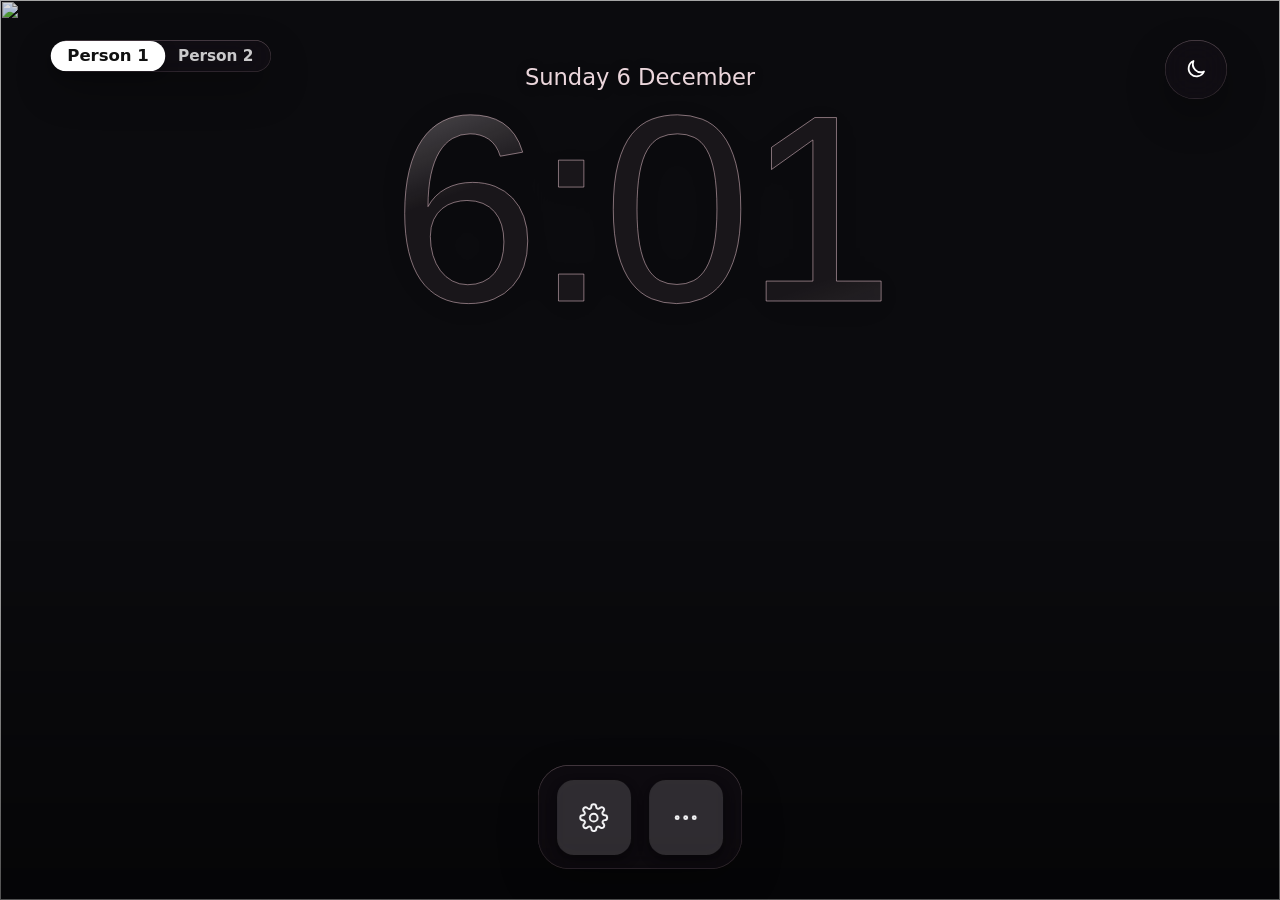
==== tv-home/web/index.html @ 3864558f "Phase 4 M1-M3: Home watch fix, custom remote buttons, screenshots, homelab widgets M1 - FireWatch: c" ====
<!doctype html>
<html lang="en-AU">
<head>
<meta charset="utf-8">
<meta name="viewport" content="width=device-width, initial-scale=1, minimum-scale=1, maximum-scale=1, user-scalable=no">
<title>Home</title>
<link rel="preload" href="fonts/inter-latin-wght-normal.woff2" as="font" type="font/woff2" crossorigin>
<link rel="stylesheet" href="app.css">
</head>
<body>
<div class="bg" id="bg" aria-hidden="true"></div>
<!-- Night look only: five scenes that take turns (photo, glass clock, the cut-out in front), built by app.js -->
<!-- the video background, when one is set (Home settings, Look): app.js starts it, app.css shows it
     once it plays. Over the photo, under the scenes' clocks (their photos step aside for it). -->
<video class="bgvid" id="bgvid" muted loop playsinline preload="none" aria-hidden="true"></video>
<div class="scenes" id="scenes" aria-hidden="true"></div>
<div class="scrim" aria-hidden="true"></div>

<header class="top">
  <div class="top-left">
    <div class="people-wrap">
      <div class="people" id="people"></div>
      <!-- three or more people: the list the head icon opens -->
      <div class="people-pop" id="people-pop" role="listbox" aria-label="Who is watching"></div>
    </div>
    <div class="hero" id="hero" aria-live="polite">
      <h1 id="hero-title"></h1>
      <p id="hero-sub"></p>
    </div>
  </div>
  <div class="clock">
    <div class="time" id="time"></div>
    <div class="date" id="date"></div>
    <div class="place" id="place"></div>
    <div class="quick" id="quick">
      <!-- the quick buttons from tvs[].quick in config.json, drawn by app.js -->
      <div class="qbtns" id="qbtns"></div>
      <div class="sleep-menu" id="sleep-menu"></div>
    </div>
    <p class="quick-note" id="quick-note"></p>
    <!-- Now playing (#31): the song any app is playing behind the home, drawn by app.js. Top right,
         under the quick buttons, where no scene puts its clock -->
    <div class="np" id="np" aria-live="polite"></div>
  </div>
</header>

<!-- couch-tv-lab: homelab cards (lab.pages "home" in config.json), Night look, drawn by app.js; display only, never focused -->
<aside class="lab-strip" id="lab-strip" aria-label="Lab"></aside>
<main class="home">
  <section class="shelf" id="shelf-section" aria-labelledby="shelf-title">
    <header class="shelf-head">
      <h2 id="shelf-title">Keep watching</h2>
      <p class="status" id="status"></p>
    </header>
    <!-- Night look: Now playing (#31) moves into this slot, the first card of the row -->
    <div class="shelf-row"><div class="np-slot" id="np-slot"></div><div class="shelf-clip"><div class="shelf-track" id="shelf"></div></div></div>
  </section>

  <section class="apps" id="apps-section" aria-label="Apps">
    <p class="hint" id="hint" aria-live="polite"></p>
    <div class="grid" id="grid"></div>
  </section>
</main>

<!-- the gear tile's menu (Home settings or TV settings), drawn by app.js -->
<div class="gear-pop" id="gear-pop" role="menu"></div>

<!-- hold OK on an app: a small menu (move, hide, uninstall, app info), drawn by app.js -->
<div class="app-pop" id="app-pop" role="menu"></div>
<!-- the Input button's menu: the TV's inputs, then Bluetooth and Network (#30), drawn by app.js -->
<div class="app-pop" id="inputs-pop" role="menu"></div>

<!-- Home settings: couch-tv's own settings screen, drawn by app.js ("home settings") -->
<div class="settings" id="settings" role="dialog" aria-modal="true" aria-label="Home settings">
  <div class="set-side">
    <h1 class="set-title" id="set-title"></h1>
    <div class="set-secs" id="set-secs"></div>
  </div>
  <div class="set-main">
    <p class="set-crumb" id="set-crumb"></p>
    <h2 class="set-head" id="set-head"></h2>
    <div class="set-type" id="set-type">
      <label class="set-type-label" id="set-type-label" for="set-input"></label>
      <input id="set-input" type="text" autocomplete="off" autocorrect="off" spellcheck="false">
    </div>
    <div class="set-rows" id="set-rows"></div>
    <p class="set-msg" id="set-msg" aria-live="polite"></p>
    <p class="set-hint" id="set-hint"></p>
  </div>
</div>

<!-- Smart home (optional): the rooms and scenes screen, drawn by smarthome.js -->
<div class="smart" id="smart" role="dialog" aria-modal="true" aria-label="Smart home"></div>

<script src="i18n.js"></script>
<script src="config.js"></script>
<script src="smarthome.js"></script>
<script src="clearicon.js"></script>
<script src="app.js"></script>
</body>
</html>
---- tv-home/web/app.css ----
/* TV home, tvOS style. Designed at 1920x1080; 1rem = 16px at that width, so it scales with the
   TV's real CSS viewport (this TV's WebView reports 960x540 at 2x).
   Apple's tvOS numbers: safe area 60 top and bottom, 80 at the sides; 40 between tiles;
   text 29 by default and never under 23. */

@font-face {
  font-family: "Inter"; font-weight: 100 900; font-display: block;
  src: url(fonts/inter-latin-wght-normal.woff2) format("woff2");
}

:root {
  --bg: #0b0b0e;
  --bg-2: #060608;
  --text: #f5f5f7;
  --text-2: rgba(245, 245, 247, 0.62);
  --text-3: rgba(245, 245, 247, 0.42);
  --tile: #1c1c21;
  --warn: #ff9f8a;

  --safe-x: 5rem;        /* 80 */
  --safe-y: 3.75rem;     /* 60 */
  --gap: 2.5rem;         /* 40 */

  --shelf-w: 20rem;      /* 320: Apple's five-column width */
  --shelf-h: 11.25rem;   /* 16:9 */
  --app-w: 11.5rem;      /* 184: Apple's eight-column width */
  --app-h: 6.5rem;       /* 16:9, the shape of an Android TV banner */
  --app-row-gap: 3.5rem;

  --ease: cubic-bezier(0.2, 0.8, 0.2, 1);
}

* { box-sizing: border-box; margin: 0; }
html { font-size: calc(100vw / 120); background: var(--bg); color: var(--text); }
body {
  width: 100vw; height: 100vh; overflow: hidden;
  background: var(--bg);
  font-family: "Inter", system-ui, sans-serif; font-weight: 450;
  -webkit-font-smoothing: antialiased; letter-spacing: -0.005em;
  cursor: none; user-select: none; -webkit-user-select: none;
}

/* ---------- the photo: full screen, drifting slowly, one place at a time ---------- */
.bg { position: fixed; top: 0; right: 0; bottom: 0; left: 0; overflow: hidden; background: var(--bg); }
.bg img {
  position: absolute; top: 0; right: 0; bottom: 0; left: 0; width: 100%; height: 100%; object-fit: cover;
  opacity: 0; transition: opacity 1600ms ease-in-out;
}
.bg img.on { opacity: 1; animation: drift 70s ease-in-out infinite alternate; }
.bg img.show { animation: none; }
@keyframes drift { from { transform: scale(1.02) translate(0, 0); } to { transform: scale(1.1) translate(-1.5%, -1%); } }
.night .bg img { filter: brightness(0.72); }
/* darker at the top for the clock, much darker at the bottom for the apps */
.scrim {
  position: fixed; top: 0; right: 0; bottom: 0; left: 0; pointer-events: none;
  background:
    linear-gradient(180deg, rgba(0, 0, 0, 0.5) 0%, rgba(0, 0, 0, 0) 26%),
    linear-gradient(180deg, rgba(0, 0, 0, 0) 32%, rgba(0, 0, 0, 0.5) 55%, rgba(0, 0, 0, 0.86) 100%);
}

/* ---------- clock, and the focused show's title ---------- */
.top {
  position: fixed; top: var(--safe-y); left: var(--safe-x); right: var(--safe-x); z-index: 2;
  display: flex; justify-content: space-between; align-items: flex-start;
  text-shadow: 0 0.125rem 1.5rem rgba(0, 0, 0, 0.35);
}
.clock { text-align: right; }
.time { font-size: 7rem; line-height: 7rem; font-weight: 250; letter-spacing: -0.035em; font-variant-numeric: tabular-nums; }
.time small { font-size: 2.25rem; font-weight: 400; letter-spacing: 0; margin-left: 0.5rem; }
.date { margin-top: 0.75rem; font-size: 1.875rem; line-height: 2.25rem; font-weight: 550; }
.place { margin-top: 0.625rem; font-size: 1.4375rem; line-height: 1.875rem; color: rgba(255, 255, 255, 0.66); }
/* quick buttons under the clock, like Apple TV's Control Centre */
.quick { position: relative; display: flex; gap: 0.75rem; justify-content: flex-end; margin-top: 1.25rem; text-shadow: none; }
.qbtns { display: flex; gap: 0.75rem; justify-content: flex-end; }
.quick.none { display: none; }
.qbtn {
  display: flex; align-items: center; gap: 0.625rem; padding: 0.5rem 1.25rem 0.5rem 1rem; border-radius: 2rem;
  font-size: 1.4375rem; line-height: 2rem; font-weight: 600; color: #fff;
  background: rgba(16, 16, 20, 0.46); -webkit-backdrop-filter: blur(1.25rem); backdrop-filter: blur(1.25rem);
  transition: background 200ms var(--ease), color 200ms var(--ease), transform 200ms var(--ease);
}
.qbtn svg { width: 1.5rem; height: 1.5rem; fill: none; stroke: currentColor; stroke-width: 1.8; stroke-linejoin: round; }
.qbtn svg .fill { fill: currentColor; stroke: none; }
.qbtn.set { background: rgba(16, 16, 20, 0.66); box-shadow: inset 0 0 0 0.125rem rgba(255, 255, 255, 0.5); }
.qbtn.off { color: rgba(255, 255, 255, 0.55); }
.qbtn.focus { background: #fff; color: #111; transform: scale(1.08); box-shadow: 0 0.5rem 1.25rem rgba(0, 0, 0, 0.35); }
/* the sleep choices: a short list straight under the Sleep timer button (app.js sets its right edge) */
.sleep-menu {
  display: none; position: absolute; right: 0; top: calc(100% + 0.75rem); z-index: 5; flex-direction: column; gap: 0.25rem;
  min-width: 11rem; padding: 0.5rem; text-align: left;
  border-radius: 1.75rem; background: rgba(28, 28, 32, 0.72); -webkit-backdrop-filter: blur(1.5rem); backdrop-filter: blur(1.5rem);
  box-shadow: inset 0 0 0 0.0625rem rgba(255, 255, 255, 0.14), 0 1rem 2.5rem rgba(0, 0, 0, 0.45); text-shadow: none;
}
.sleep-menu.on { display: flex; }
.sleep-menu .opt { white-space: nowrap; padding: 0 1.25rem; border-radius: 1.25rem; font-size: 1.375rem; line-height: 2.75rem; font-weight: 600; color: rgba(255, 255, 255, 0.85); transition: transform 200ms var(--ease), background 200ms var(--ease); }
.sleep-menu .opt.focus { background: #fff; color: #111; transform: scale(1.03); }
.quick-note { margin-top: 0.5rem; font-size: 1.4375rem; color: var(--warn); min-height: 1.875rem; }

.hero { max-width: 62rem; opacity: 0; transform: translateY(0.5rem); transition: opacity 400ms var(--ease), transform 400ms var(--ease); }
.hero.on { opacity: 1; transform: none; }
.hero h1 { font-size: 3.75rem; line-height: 4.25rem; font-weight: 700; letter-spacing: -0.025em; }
.hero p { margin-top: 0.75rem; font-size: 1.8125rem; line-height: 2.25rem; color: rgba(255, 255, 255, 0.8); }

.home { position: relative; z-index: 1; height: 100vh; }

/* ---------- Keep watching ---------- */
.shelf-head { display: flex; align-items: baseline; justify-content: space-between; height: 2.25rem; margin-bottom: 1.25rem; }
.shelf-head h2 { font-size: 1.875rem; line-height: 2.25rem; font-weight: 620; color: rgba(255, 255, 255, 0.82); letter-spacing: -0.01em; text-shadow: 0 0.125rem 1rem rgba(0, 0, 0, 0.4); }
.status { font-size: 1.4375rem; color: var(--warn); }
/* whose shows: one tab per person, like Apple TV's tab bar */
.shelf-head { justify-content: flex-start; gap: 1.5rem; align-items: center; height: 3rem; }
/* top left, the show title sits under it */
.top-left { display: flex; flex-direction: column; align-items: flex-start; gap: 1.5rem; }
.people.empty, .people.none { display: none; }
.people { display: flex; width: max-content; text-shadow: none; gap: 0.5rem; padding: 0.375rem; border-radius: 2rem; background: rgba(255, 255, 255, 0.12); }
.person {
  font-size: 1.4375rem; line-height: 2.25rem; font-weight: 600; padding: 0 1.25rem; border-radius: 1.5rem;
  color: rgba(255, 255, 255, 0.78); transition: background 200ms var(--ease), color 200ms var(--ease), transform 200ms var(--ease);
}
.person.on { background: #fff; color: #111; }
.person.focus { transform: scale(1.08); box-shadow: 0 0 0 0.1875rem #fff, 0 0.5rem 1.25rem rgba(0, 0, 0, 0.35); }
.person.focus:not(.on) { background: rgba(255, 255, 255, 0.16); color: #fff; }
.shelf-none { font-size: 1.8125rem; line-height: var(--shelf-h); color: rgba(255, 255, 255, 0.7); text-shadow: 0 0.125rem 1rem rgba(0, 0, 0, 0.4); }
.shelf-head .status { margin-left: auto; padding-right: var(--safe-x); }

.shelf { position: absolute; left: var(--safe-x); right: 0; top: 19.25rem; }
.shelf.empty { display: none; }
.shelf-head { padding-right: var(--safe-x); }
.shelf-track { display: flex; gap: var(--gap); transition: transform 280ms var(--ease); }
.shelf-empty {
  max-width: 44rem; padding-top: 0.5rem;
  font-size: 1.8125rem; line-height: 2.5rem; color: var(--text-3); font-weight: 450;
}

/* ---------- tiles and the tvOS focus effect ---------- */
.tile { position: relative; flex: none; transition: transform 240ms var(--ease); }
.face {
  position: relative; width: 100%; height: 100%; overflow: hidden; background: var(--tile);
  box-shadow: 0 0.5rem 1rem rgba(0, 0, 0, 0.35);
  transition: box-shadow 240ms var(--ease);
}
.face img { display: block; width: 100%; height: 100%; object-fit: cover; }
/* the light that slides across a focused tile */
.face::after {
  content: ""; position: absolute; top: 0; right: 0; bottom: 0; left: 0; opacity: 0; pointer-events: none;
  background: linear-gradient(115deg, rgba(255, 255, 255, 0) 35%, rgba(255, 255, 255, 0.2) 50%, rgba(255, 255, 255, 0) 65%);
  background-size: 250% 100%; background-position: 100% 0;
  transition: opacity 240ms var(--ease);
}
.tile.focus { z-index: 2; }
.tile.focus .face {
  box-shadow: 0 1.75rem 3rem rgba(0, 0, 0, 0.6), 0 0 0 0.0625rem rgba(255, 255, 255, 0.12);
  animation: sway 6s ease-in-out infinite alternate;
}
.tile.focus .face::after { opacity: 1; animation: glint 6s ease-in-out infinite alternate; }
@keyframes sway {
  from { transform: perspective(60rem) rotateX(1.2deg) rotateY(-1.8deg); }
  to { transform: perspective(60rem) rotateX(-1.2deg) rotateY(1.8deg); }
}
@keyframes glint { from { background-position: 100% 0; } to { background-position: 0% 0; } }

/* Keep watching tile */
.show { width: var(--shelf-w); height: var(--shelf-h); }
.show .face { border-radius: 0.875rem; }
.show.focus { transform: scale(1.07); }
.show .badge {
  position: absolute; left: 1rem; bottom: 1.25rem; width: 3rem; height: 3rem; border-radius: 0.75rem;
  overflow: hidden; box-shadow: 0 0.25rem 0.75rem rgba(0, 0, 0, 0.45);
}
.show .badge img { width: 100%; height: 100%; object-fit: cover; }
.show .bar { position: absolute; left: 0; right: 0; bottom: 0; height: 0.375rem; background: rgba(0, 0, 0, 0.45); }
.show .bar i { display: block; height: 100%; background: var(--text); }
.show .no-art {
  position: absolute; top: 0; right: 0; bottom: 0; left: 0; display: flex; align-items: center; justify-content: center; padding: 1.5rem;
  font-size: 2.25rem; font-weight: 650; text-align: center; color: var(--text-2);
}
.caption {
  position: absolute; left: 0; right: 0; top: calc(100% + 1.25rem); opacity: 0;
  transition: opacity 200ms var(--ease); white-space: nowrap; overflow: hidden; text-overflow: ellipsis;
}
/* the focused show's title is shown large at the top instead */
.show .caption { display: none; }
.caption b { display: block; font-size: 1.8125rem; line-height: 2.25rem; font-weight: 620; color: var(--text); overflow: hidden; text-overflow: ellipsis; }
.caption span { display: block; font-size: 1.4375rem; line-height: 1.875rem; color: var(--text-2); }

/* ---------- apps ---------- */
.apps { position: absolute; left: var(--safe-x); right: var(--safe-x); top: 37.5rem; }
.grid {
  display: grid; grid-template-columns: repeat(8, var(--app-w)); grid-auto-rows: var(--app-h);
  column-gap: var(--gap); row-gap: var(--app-row-gap);
}
.app { width: var(--app-w); height: var(--app-h); }
.app .face { border-radius: 0.625rem; }
.app.focus { transform: scale(1.16); }
.app .label {
  position: absolute; left: -2rem; right: -2rem; top: calc(100% + 0.625rem); text-align: center;
  font-size: 1.25rem; line-height: 1.5rem; font-weight: 600; color: var(--text); opacity: 0;
  transition: opacity 200ms var(--ease); white-space: nowrap; overflow: hidden; text-overflow: ellipsis;
}
.app.focus .label { opacity: 1; }
/* apps without a TV banner: their icon on a soft tile */
.app .face.icon { display: flex; align-items: center; justify-content: center; }
.app .face.icon img { width: 3.75rem; height: 3.75rem; border-radius: 0.875rem; object-fit: cover; }
.app .face.word { display: flex; align-items: center; justify-content: center; font-size: 1.5rem; font-weight: 650; color: #fff; padding: 0 1rem; text-align: center; }
/* the house's own tiles: computer screen, settings */
.app .face.tool {
  background: linear-gradient(160deg, #2c2c33 0%, #1a1a1f 100%);
  display: flex; align-items: center; justify-content: center;
}
.app .face.tool svg { width: 2.75rem; height: 2.75rem; stroke: var(--text); stroke-width: 1.6; fill: none; stroke-linecap: round; stroke-linejoin: round; }
.app.busy .face { animation: none; opacity: 0.6; }

/* Home settings, Look, Moving tiles: off (#52). The 3D sway gets its own layer, which flickers black on some slow GPUs. */
html.still .tile.focus .face, html.still .tile.focus .face::after { animation: none; }

@media (prefers-reduced-motion: reduce) {
  .tile.focus .face, .tile.focus .face::after { animation: none; }
  .tile, .shelf-track, .bg img, .hero { transition: none; }
  .bg img.on { animation: none; }
}

/* ================= Night: the living room's lock screen look =================
   Only applies with html.theme-night. 
   Layers: photo, glass clock, the peak cut out of the photo, scrim, then everything else. */
@font-face {
  font-family: "Antonio"; font-weight: 300; font-display: block;
  src: url(fonts/antonio-latin-300.woff2) format("woff2");
}
/* Five scenes take turns every 20 s. Each scene is its own photo, glass
   clock and cut-out; only the one showing and the one coming next are drawn (.ready), to save memory. */
.scenes { display: none; }
.theme-night .scenes { display: block; position: fixed; top: 0; right: 0; bottom: 0; left: 0; pointer-events: none; }
.theme-night .bg { display: none; }
.scene { position: absolute; top: 0; right: 0; bottom: 0; left: 0; display: none; opacity: 0; transition: opacity 1600ms ease-in-out; }
.scene.ready { display: block; }
.scene.on { opacity: 1; }
.scene .sbg, .scene .fg { position: absolute; top: 0; right: 0; bottom: 0; left: 0; width: 100%; height: 100%; object-fit: cover; }
.scene .shade { position: absolute; top: 0; right: 0; bottom: 0; left: 0; }
.gclock {
  position: absolute; left: 0; right: 0; top: 9.375rem; text-align: center; white-space: nowrap;
  font-family: "Antonio", "Arial Narrow", sans-serif; font-weight: 300; font-size: 25rem; line-height: 0.82; letter-spacing: -0.02em;
  filter: drop-shadow(0 0.375rem 1.75rem rgba(0, 0, 0, 0.16));
}
.gclock .fill {
  display: block; padding: 0.2em 0; margin: -0.2em 0; color: transparent;
  -webkit-background-clip: text; background-clip: text; background-size: 100vw 100vh; background-repeat: no-repeat;
}
.gclock .rim { position: absolute; top: 0; right: 0; bottom: 0; left: 0; color: rgba(255, 255, 255, 0.1); -webkit-text-stroke: 0.09rem rgba(255, 255, 255, 0.55); }
.gclock .sheen {
  position: absolute; top: 0; right: 0; bottom: 0; left: 0; color: transparent; -webkit-background-clip: text; background-clip: text;
  background-image: linear-gradient(160deg, rgba(255, 255, 255, 0.55) 0%, rgba(255, 255, 255, 0) 38%, rgba(255, 255, 255, 0) 70%, rgba(255, 255, 255, 0.22) 100%);
}
/* after 9 pm everything dims a little */
.night .scene .sbg, .night .scene .fg, .night .scene .gclock { filter: brightness(0.72); }
.theme-night .scrim { background: linear-gradient(180deg, rgba(0, 0, 0, 0) 60%, rgba(0, 0, 0, 0.5) 100%); }

/* 4 Night: the clock behind the peak, pink glass */
.s-night .sbg, .s-night .fg { filter: brightness(0.86); }
.s-night .gclock .fill { filter: brightness(1.15) saturate(1.2); opacity: 0.9; }
.s-night .gclock .rim { color: rgba(255, 200, 215, 0.06); -webkit-text-stroke-color: rgba(255, 215, 225, 0.5); }
/* 1 Golden hour: a little smaller, low enough for the volcano's tip to rise into the digits */
.s-golden .gclock { top: 9.5rem; font-size: 24.375rem; }
/* 2 Waterline: the clock sits on the water (app.js water: the underside of the surface); the part
   under it is blurred like a reflection */
.s-water .shade { background: linear-gradient(180deg, rgba(0, 12, 24, 0.42) 0%, rgba(0, 12, 24, 0.12) 40%, rgba(0, 0, 0, 0) 52%, rgba(0, 20, 40, 0.5) 100%); }
.s-water .gclock { top: 16.75rem; font-size: 26.25rem; filter: drop-shadow(0 0.5rem 1.875rem rgba(0, 20, 40, 0.35)); }
.s-water .gclock.under { filter: blur(0.1375rem); opacity: 0.78; transform: translateX(0.3125rem); }
.s-water .gclock.under .fill { filter: hue-rotate(-8deg) saturate(1.4); }
.s-water .gclock.under .rim { -webkit-text-stroke-color: rgba(170, 240, 255, 0.5); }
/* 3 Fog: a big dark clock on the left, sinking into the misty hills */
.s-fog .gclock { left: 6rem; right: auto; top: 10.75rem; font-size: 29.375rem; text-align: left; filter: none; }
.s-fog .gclock .fill { filter: brightness(0.46) saturate(0.8) contrast(1.1); opacity: 0.8; }
.s-fog .gclock .rim { color: transparent; -webkit-text-stroke-color: rgba(255, 255, 255, 0.6); }
.s-fog .gclock .sheen { display: none; }
/* 5 Rainforest dawn: warm light at the top, the clock low enough for the ridges to cross it */
.s-dawn .shade { background: linear-gradient(180deg, rgba(50, 28, 12, 0.42) 0%, rgba(50, 28, 12, 0) 55%); }
.s-dawn .gclock { top: 14.375rem; filter: drop-shadow(0 0.5rem 2.125rem rgba(60, 30, 10, 0.3)); }

/* glass, as on the lock screen */
.theme-night .people, .theme-night .qbtn, .theme-night .grid, .theme-night .ncard {
  background: rgba(30, 20, 28, 0.32); -webkit-backdrop-filter: blur(1.75rem) saturate(170%); backdrop-filter: blur(1.75rem) saturate(170%);
  box-shadow: inset 0 0 0 0.0625rem rgba(255, 210, 220, 0.16), inset 0 0.0625rem 0 rgba(255, 220, 230, 0.14), 0 1.5rem 3.75rem rgba(0, 0, 0, 0.28);
}
.theme-night .hero, .theme-night .time, .theme-night .place { display: none; }
.theme-night .date {
  position: fixed; left: 0; right: 0; top: 6rem; margin: 0; text-align: center;
  font-size: 2.125rem; line-height: 2.5rem; font-weight: 500; color: #fff;
  text-shadow: 0 0.125rem 1.125rem rgba(0, 0, 0, 0.25); transition: opacity 600ms ease-in-out;
}
.theme-night .date .wx { color: rgba(255, 255, 255, 0.78); font-weight: 400; }
.theme-night .date { white-space: nowrap; }
/* fitDate() in app.js: not enough room between the people switch and the quick buttons */
.theme-night .date.tight .ww, .theme-night .date.tighter .wx { display: none; }
/* the date sits just above each scene's clock; it fades out while the scenes swap */
.theme-night .date.swap { opacity: 0; }
.scene-night .date { color: rgba(255, 232, 238, 0.92); }
.scene-night .date .wx { color: rgba(255, 232, 238, 0.78); }
.scene-golden .date { top: 6.625rem; }
.scene-water .date { top: 13.5rem; }
.scene-dawn .date { top: 11rem; }
.scene-fog .date { left: 6.5rem; right: auto; top: 7.25rem; text-align: left; color: #16201d; text-shadow: none; }
.scene-fog .date .wx { color: rgba(22, 32, 29, 0.72); }
.theme-night .date svg { width: 1.875rem; height: 1.875rem; vertical-align: -0.3rem; margin: 0 0.4rem 0 1rem;
  fill: none; stroke: currentColor; stroke-width: 1.7; stroke-linecap: round; stroke-linejoin: round; }
.theme-night .quick { margin-top: 0; }
/* the saved copy, computer off: app.js leaves out the quick buttons that need the bridge */
/* sleep timer: a round glass button; its label shows only while a timer runs */
.theme-night .qbtn { min-width: 5.5rem; height: 5.5rem; justify-content: center; padding: 0 1.75rem; border-radius: 2.75rem; }
.theme-night .qbtn svg { width: 2.25rem; height: 2.25rem; }
.theme-night .qbtn span { display: none; }
.theme-night .qbtn.set span { display: inline; }
/* the picture button always says which mode the TV is in */
.theme-night #q-picture span { display: inline; }
.theme-night .qbtn.focus { background: #fff; color: #111; }

/* Keep watching: three glass cards */
.theme-night .shelf { top: 40rem; left: var(--safe-x); right: var(--safe-x); }
.theme-night .shelf-head { height: 2.25rem; margin-bottom: 1rem; }
.theme-night .shelf-head h2 { font-size: 1.5625rem; font-weight: 600; color: rgba(255, 255, 255, 0.78); }
.theme-night .shelf-track { gap: 1.375rem; }
.ncard { display: flex; align-items: center; gap: 1.25rem; width: 32.5rem; padding: 1rem; border-radius: 1.875rem; transition: transform 240ms var(--ease), box-shadow 240ms var(--ease); }
.ncard .thumb { width: 10.5rem; height: 5.9375rem; flex: none; border-radius: 1rem; object-fit: cover; background: rgba(255, 255, 255, 0.08); }
.ncard .t { min-width: 0; flex: 1; }
.ncard .nap { display: flex; align-items: center; gap: 0.625rem; font-size: 1.1875rem; line-height: 1.5rem; font-weight: 500; letter-spacing: 0.06em; text-transform: uppercase; color: rgba(255, 255, 255, 0.58); white-space: nowrap; overflow: hidden; }
.ncard .nap img { width: 1.625rem; height: 1.625rem; border-radius: 0.4375rem; object-fit: cover; }
.ncard b { display: block; margin-top: 0.375rem; font-size: 1.8125rem; line-height: 2.25rem; font-weight: 600; white-space: nowrap; overflow: hidden; text-overflow: ellipsis; }
.ncard i { display: block; font-style: normal; font-size: 1.3125rem; line-height: 1.75rem; color: rgba(255, 255, 255, 0.78); }
.ncard .nbar { display: block; height: 0.3125rem; margin-top: 0.625rem; border-radius: 0.2rem; background: rgba(255, 255, 255, 0.25); overflow: hidden; }
.ncard .nbar i { height: 100%; background: #fff; }
.ncard.focus { transform: scale(1.05); box-shadow: 0 0 0 0.1875rem #fff, 0 1.25rem 2.5rem rgba(0, 0, 0, 0.45); }

/* the dock */
.theme-night .apps { top: auto; bottom: 2.875rem; left: 50%; right: auto; transform: translateX(-50%); }
.theme-night .grid {
  grid-template-columns: repeat(12, 7rem); grid-auto-rows: 7rem; column-gap: 1.625rem; row-gap: 3rem;
  padding: 1.375rem 1.75rem; border-radius: 2.875rem;
}
.theme-night .app { width: 7rem; height: 7rem; }
/* Apple's app icon corner: a continuous curve (about 22.4% of the width, 60% smoothing). Measured
   against that shape at 400 px: superellipse(1.3) at 26.5% is the closest CSS (0.12% of pixels off),
   plain 22.5% the closest on WebViews without corner-shape (0.2% off). */
.theme-night .app .face { border-radius: 22.5%; }
@supports (corner-shape: superellipse(1.3)) {
.theme-night .app .face { border-radius: 26.5%; corner-shape: superellipse(1.3); }
}
.theme-night .app:not(.focus) .face img { filter: brightness(0.82); }
.theme-night .app.focus { transform: scale(1.16) translateY(-0.625rem); }
.theme-night .app.focus .face { box-shadow: 0 0 0 0.25rem #fff, 0 1.125rem 2.5rem rgba(0, 0, 0, 0.4); }
.theme-night .app .face.tool { background: rgba(255, 255, 255, 0.14); }
.theme-night .app .face.word { font-size: 1.125rem; padding: 0 0.5rem; background: #2a2a30; }
.theme-night .app .label { top: calc(100% + 0.75rem); }
/* More apps: the dock grows into a full list and the cards step aside */
.theme-night.expanded .shelf { display: none; }

@media (prefers-reduced-motion: reduce) {
  .ncard { transition: none; }
}

/* ================= people: a head icon and its list, for three or more ================= */
.sr { position: absolute; width: 1px; height: 1px; overflow: hidden; clip: rect(0 0 0 0); white-space: nowrap; }
.people-wrap { position: relative; }
.avatar {
  display: flex; align-items: center; justify-content: center; flex: none; width: 2.25rem; height: 2.25rem; border-radius: 50%;
  font-size: 1.25rem; line-height: 1; font-weight: 700; color: #fff; text-shadow: 0 0.0625rem 0.25rem rgba(0, 0, 0, 0.25);
  box-shadow: inset 0 0 0 0.0625rem rgba(255, 255, 255, 0.28);
}
.people.head { padding: 0.375rem; border-radius: 50%; transition: transform 200ms var(--ease), box-shadow 200ms var(--ease); }
.people.head .avatar { width: 4.75rem; height: 4.75rem; font-size: 2.125rem; }
.theme-night .people.head.focus, .people.head.focus { transform: scale(1.08); box-shadow: 0 0 0 0.1875rem #fff, 0 0.75rem 1.75rem rgba(0, 0, 0, 0.4); }
.people-pop {
  display: none; position: absolute; left: 0; top: calc(100% + 1rem); z-index: 5; min-width: 24rem; padding: 0.625rem;
  border-radius: 2rem; background: rgba(28, 24, 30, 0.62); -webkit-backdrop-filter: blur(1.75rem) saturate(170%); backdrop-filter: blur(1.75rem) saturate(170%);
  box-shadow: inset 0 0 0 0.0625rem rgba(255, 220, 230, 0.16), 0 1.5rem 3.75rem rgba(0, 0, 0, 0.45); text-shadow: none;
}
.people-pop.on { display: block; }
.plist { display: flex; flex-direction: column; gap: 0.25rem; }
.prow {
  display: flex; align-items: center; gap: 1rem; padding: 0.5rem 1.25rem 0.5rem 0.5rem; border-radius: 1.5rem;
  font-size: 1.6875rem; line-height: 2.25rem; color: rgba(255, 255, 255, 0.88);
  transition: transform 200ms var(--ease), background 200ms var(--ease), box-shadow 200ms var(--ease);
}
.prow .avatar { width: 3rem; height: 3rem; font-size: 1.375rem; }
.prow b { flex: 1; min-width: 0; font-weight: 600; white-space: nowrap; overflow: hidden; text-overflow: ellipsis; }
.pmark { display: flex; font-style: normal; }
.pmark svg { width: 1.75rem; height: 1.75rem; fill: none; stroke: currentColor; stroke-width: 2.2; stroke-linecap: round; stroke-linejoin: round; }
.prow.focus { background: #fff; color: #111; transform: scale(1.04); }
.prow.lifted { transform: scale(1.07) translateX(0.5rem); box-shadow: 0 1rem 2rem rgba(0, 0, 0, 0.4); animation: wiggle 0.32s ease-in-out infinite alternate; }
.phint { margin: 0.625rem 0.75rem 0.25rem; font-size: 1.1875rem; line-height: 1.5rem; font-weight: 500; color: rgba(255, 255, 255, 0.62); }

/* ================= moving apps with the TV remote, and new apps ================= */
@keyframes wiggle { from { rotate: -2deg; } to { rotate: 2deg; } }
.app .dot {
  position: absolute; top: -0.375rem; right: -0.375rem; z-index: 2; width: 1.125rem; height: 1.125rem; border-radius: 50%;
  background: #0a84ff; box-shadow: 0 0 0 0.1875rem rgba(0, 0, 0, 0.3);
}
.theme-night .app.lifted, .theme-night .app.lifted.focus { z-index: 3; transform: scale(1.2) translateY(-1.5rem); }
.theme-night .app.lifted .face { animation: wiggle 0.32s ease-in-out infinite alternate; box-shadow: 0 0 0 0.25rem #fff, 0 1.75rem 3rem rgba(0, 0, 0, 0.55); }
.theme-night .app.lifted .face img { filter: none; }
.theme-night.lifting .app:not(.lifted) .face { opacity: 0.7; }
/* while an app is moved (or a hint shows over the dock) the cards step aside, so the hint has the space */
.theme-night .shelf { transition: opacity 240ms var(--ease); }
.theme-night.lifting .shelf, .theme-night.hinting .shelf { opacity: 0; }
.hint { display: none; }
.theme-night .hint.on {
  display: block; position: absolute; left: 50%; bottom: calc(100% + 2.5rem); transform: translateX(-50%); white-space: nowrap;
  padding: 0.625rem 1.5rem; border-radius: 2rem; font-size: 1.4375rem; line-height: 2rem; font-weight: 600; color: #fff;
  background: rgba(30, 20, 28, 0.42); -webkit-backdrop-filter: blur(1.75rem) saturate(170%); backdrop-filter: blur(1.75rem) saturate(170%);
  box-shadow: inset 0 0 0 0.0625rem rgba(255, 210, 220, 0.16), 0 1rem 2.5rem rgba(0, 0, 0, 0.28);
}
@media (prefers-reduced-motion: reduce) {
  .prow.lifted, .theme-night .app.lifted .face { animation: none; }
}

/* ================= the household's own photos as scenes (Home settings, Your photos) =================
   No cut-out and no glass copy: the clock's fill is the photo itself, lifted a little so it reads. */
.s-own .shade { background: linear-gradient(180deg, rgba(0, 0, 0, 0.3) 0%, rgba(0, 0, 0, 0) 45%); }
.s-own .gclock .fill { filter: brightness(1.4) saturate(1.15); opacity: 0.88; }
.s-own .gclock .rim { -webkit-text-stroke-color: rgba(255, 255, 255, 0.7); }

/* ================= your own scenes (home.my_scenes, made with tools/make-scene.py) =================
   app.js sets --my-top and --my-size (the clock's top and font size, from config.json) on the scene
   and on the page, and the classes: x-left or x-right, f-inter, t-dark on the scene; mine-left,
   mine-right, mine-below, mine-inter, mine-dark on the page for the date. Without them it is the built-in look. */
.s-mine .shade { background: linear-gradient(180deg, rgba(0, 0, 0, 0.22) 0%, rgba(0, 0, 0, 0) 40%); }
.s-mine .gclock { top: var(--my-top, 9.375rem); font-size: var(--my-size, 25rem); }
.s-mine.x-left .gclock { left: 6rem; right: auto; text-align: left; }
.s-mine.x-right .gclock { left: auto; right: 6rem; text-align: right; }
.s-mine.f-inter .gclock { font-family: "Inter", sans-serif; font-weight: var(--my-weight, 600); letter-spacing: -0.05em; line-height: 0.8; }
.s-mine.t-dark .gclock { filter: none; }
.s-mine.t-dark .gclock .fill { filter: brightness(0.46) saturate(0.8) contrast(1.1); opacity: 0.8; }
.s-mine.t-dark .gclock .rim { color: transparent; -webkit-text-stroke-color: rgba(255, 255, 255, 0.6); }
.s-mine.t-dark .gclock .sheen { display: none; }
.scene-mine .date { top: calc(var(--my-top, 9.375rem) - 3.375rem); }
/* below: under the digits' ink, which ends 0.92 of the font size down (Antonio), 0.77 (Inter) */
.scene-mine.mine-below .date { top: calc(var(--my-top, 9.375rem) + var(--my-size, 25rem) * 0.92 + 1rem); }
.scene-mine.mine-below.mine-inter .date { top: calc(var(--my-top, 9.375rem) + var(--my-size, 25rem) * 0.77 + 1rem); }
.scene-mine.mine-left .date { left: 6.5rem; right: auto; text-align: left; }
.scene-mine.mine-right .date { left: auto; right: 6.5rem; text-align: right; }
.scene-mine.mine-dark .date { color: #16201d; text-shadow: none; }
.scene-mine.mine-dark .date .wx { color: rgba(22, 32, 29, 0.72); }

/* ================= the gear tile's menu: Home settings or TV settings ================= */
.gear-pop {
  display: none; position: fixed; z-index: 15; width: max-content; max-width: 42rem; padding: 0.625rem;
  border-radius: 2rem; background: rgba(28, 24, 30, 0.74); -webkit-backdrop-filter: blur(1.75rem) saturate(170%); backdrop-filter: blur(1.75rem) saturate(170%);
  box-shadow: inset 0 0 0 0.0625rem rgba(255, 220, 230, 0.16), 0 1.5rem 3.75rem rgba(0, 0, 0, 0.45); text-shadow: none;
}
.gear-pop.on { display: block; }
/* the same card, centred just above the dock (clear of the clock), for the one-time updates question */
.gear-pop.ask { left: 50%; top: auto; bottom: 14rem; width: 46rem; max-width: 46rem; transform: translateX(-50%); padding: 1.25rem; }
.ask-h { padding: 0.75rem 1rem 1.25rem; }
.ask-h b { display: block; font-size: 2rem; line-height: 2.5rem; font-weight: 640; color: #fff; }
.ask-h small { display: block; margin-top: 0.5rem; font-size: 1.25rem; line-height: 1.75rem; color: rgba(255, 255, 255, 0.7); }
/* the cards step aside while the menu is open, as they do for the move hint */
.theme-night.gearing .shelf { opacity: 0; }

/* hold OK on an app: the same floating card as the gear menu */
.app-pop {
  display: none; position: fixed; z-index: 15; width: max-content; max-width: 42rem; padding: 0.625rem;
  border-radius: 2rem; background: rgba(28, 24, 30, 0.74); -webkit-backdrop-filter: blur(1.75rem) saturate(170%); backdrop-filter: blur(1.75rem) saturate(170%);
  box-shadow: inset 0 0 0 0.0625rem rgba(255, 220, 230, 0.16), 0 1.5rem 3.75rem rgba(0, 0, 0, 0.45); text-shadow: none;
}
.app-pop.on { display: block; }
.theme-night.apping .shelf { opacity: 0; }
.grow {
  display: flex; align-items: center; gap: 1.25rem; padding: 0.875rem 1.75rem 0.875rem 0.875rem; border-radius: 1.5rem;
  color: rgba(255, 255, 255, 0.92); transition: transform 200ms var(--ease), background 200ms var(--ease);
}
.grow + .grow { margin-top: 0.25rem; }
.grow i { display: flex; flex: none; align-items: center; justify-content: center; width: 3.5rem; height: 3.5rem; border-radius: 1rem; background: rgba(255, 255, 255, 0.12); }
.grow svg { width: 2rem; height: 2rem; fill: none; stroke: currentColor; stroke-width: 1.7; stroke-linecap: round; stroke-linejoin: round; }
.grow b { display: block; font-size: 1.6875rem; line-height: 2.125rem; font-weight: 620; }
.grow small { display: block; font-size: 1.1875rem; line-height: 1.5rem; color: rgba(255, 255, 255, 0.62); }
.grow.focus { background: #fff; color: #111; transform: scale(1.04); box-shadow: 0 1rem 2rem rgba(0, 0, 0, 0.35); }
.grow.focus i { background: rgba(0, 0, 0, 0.07); }
.grow.focus small { color: rgba(0, 0, 0, 0.6); }

/* ================= Home settings: a tvOS style list, sections left, rows right ================= */
/* top/right/bottom/left rather than inset: WebViews before Chrome 87 (still on many Android 9 TVs)
   skip inset, and the list was drawn below the screen where nobody could see it (#26). */
.settings {
  display: none; position: fixed; top: 0; right: 0; bottom: 0; left: 0; z-index: 30; grid-template-columns: 36rem minmax(0, 1fr); column-gap: 4rem;
  padding: var(--safe-y) var(--safe-x); text-shadow: none;
  background: rgba(10, 8, 12, 0.8); -webkit-backdrop-filter: blur(2.5rem) saturate(140%); backdrop-filter: blur(2.5rem) saturate(140%);
}
.settings.on { display: grid; }
/* no blur on older WebViews (before Chrome 76): a near solid ground, so the home does not show through */
@supports not ((backdrop-filter: blur(1px)) or (-webkit-backdrop-filter: blur(1px))) {
.settings, .smart { background: rgba(10, 8, 12, 0.96); }
}
/* the home underneath stays still while the list is open */
.setting .tile.focus .face, .setting .tile.focus .face::after { animation: none; }
.set-side { display: flex; flex-direction: column; min-height: 0; }
.set-title { margin: 2.25rem 0 2.5rem 1.25rem; font-size: 2.875rem; line-height: 3.75rem; font-weight: 700; letter-spacing: -0.022em; white-space: nowrap; }
.set-secs { display: flex; flex-direction: column; gap: 0.375rem; }
.ssec {
  display: flex; align-items: center; gap: 1.25rem; min-height: 4.75rem; padding: 0.5rem 1.5rem 0.5rem 0.875rem; border-radius: 1.5rem;
  font-size: 1.75rem; line-height: 2.25rem; font-weight: 600; color: rgba(255, 255, 255, 0.76);
  transition: transform 200ms var(--ease), background 200ms var(--ease), box-shadow 200ms var(--ease);
}
.ssec i { display: flex; flex: none; align-items: center; justify-content: center; width: 3.25rem; height: 3.25rem; border-radius: 1rem; background: rgba(255, 255, 255, 0.1); }
.ssec svg { width: 1.875rem; height: 1.875rem; fill: none; stroke: currentColor; stroke-width: 1.7; stroke-linecap: round; stroke-linejoin: round; }
.ssec.on { background: rgba(255, 255, 255, 0.13); color: #fff; }
.ssec.focus { background: #fff; color: #111; transform: scale(1.04); box-shadow: 0 1rem 2.25rem rgba(0, 0, 0, 0.45); }
.ssec.focus i { background: rgba(0, 0, 0, 0.07); }

.set-main { display: flex; flex-direction: column; min-width: 0; min-height: 0; }
.set-crumb { height: 2rem; margin: 0.75rem 0 0 1.75rem; font-size: 1.3125rem; line-height: 2rem; font-weight: 600; color: rgba(255, 255, 255, 0.5); }
.set-head { margin: 0.25rem 0 1.5rem 1.75rem; font-size: 2.375rem; line-height: 3rem; font-weight: 680; letter-spacing: -0.015em; }
.set-rows {
  position: relative; flex: 1; min-height: 0; display: flex; flex-direction: column; gap: 0.5rem;
  margin: -1rem -1.75rem; padding: 1rem 1.75rem 3rem; overflow: hidden; scroll-behavior: smooth;
  /* a long list fades out at its edges instead of being cut */
  -webkit-mask-image: linear-gradient(180deg, transparent 0, #000 1rem, #000 calc(100% - 3rem), transparent 100%);
  mask-image: linear-gradient(180deg, transparent 0, #000 1rem, #000 calc(100% - 3rem), transparent 100%);
}
.srow {
  flex: none; display: flex; align-items: center; gap: 1.25rem; min-height: 4.75rem; padding: 0.75rem 1.75rem; border-radius: 1.5rem;
  background: rgba(255, 255, 255, 0.08); font-size: 1.75rem; line-height: 2.25rem; color: rgba(255, 255, 255, 0.92);
  transition: transform 200ms var(--ease), background 200ms var(--ease), box-shadow 200ms var(--ease);
}
.srow .sl { flex: 1; min-width: 0; }
.srow .sl b { display: block; font-weight: 600; overflow-wrap: anywhere; }
.srow .sl small { display: block; margin-top: 0.125rem; font-size: 1.25rem; line-height: 1.625rem; color: rgba(255, 255, 255, 0.6); }
.srow .sv { flex: none; max-width: 48%; text-align: right; font-weight: 500; color: rgba(255, 255, 255, 0.62); overflow-wrap: anywhere; }
.srow.focus { background: #fff; color: #111; transform: scale(1.02); box-shadow: 0 1.25rem 2.5rem rgba(0, 0, 0, 0.45); }
.srow.focus .sl small, .srow.focus .sv { color: rgba(0, 0, 0, 0.6); }
.srow.k-info { min-height: 0; padding: 0.5rem 1.75rem; background: none; font-size: 1.4375rem; line-height: 1.875rem; color: rgba(255, 255, 255, 0.68); }
.srow.k-info .sl b { font-weight: 500; }
.srow.k-info .sl small { font-size: 1.25rem; }
.srow.danger .sl b { color: #ff7b72; }
.srow.danger.focus .sl b { color: #c4271b; }
.srow.lifted { transform: scale(1.04) translateX(0.75rem); box-shadow: 0 1.25rem 2.5rem rgba(0, 0, 0, 0.5); animation: wiggle 0.32s ease-in-out infinite alternate; }
.shead { flex: none; margin: 1.125rem 0 0.125rem 1.75rem; font-size: 1.25rem; line-height: 1.75rem; font-weight: 650; letter-spacing: 0.06em; text-transform: uppercase; color: rgba(255, 255, 255, 0.5); }
.shead:first-child { margin-top: 0; }
.smark { display: flex; flex: none; font-style: normal; }
.smark svg { width: 1.875rem; height: 1.875rem; fill: none; stroke: currentColor; stroke-width: 2.2; stroke-linecap: round; stroke-linejoin: round; }
.smark.dim { opacity: 0.45; }
.sbox { display: flex; flex: none; align-items: center; justify-content: center; width: 2.25rem; height: 2.25rem; border-radius: 50%; box-shadow: inset 0 0 0 0.1875rem rgba(255, 255, 255, 0.42); }
.sbox.on { background: #30d158; box-shadow: none; color: #fff; }
.sbox svg { width: 1.375rem; height: 1.375rem; fill: none; stroke: currentColor; stroke-width: 2.8; stroke-linecap: round; stroke-linejoin: round; }
.srow.focus .sbox:not(.on) { box-shadow: inset 0 0 0 0.1875rem rgba(0, 0, 0, 0.32); }
.sicon { flex: none; width: 3rem; height: 3rem; border-radius: 0.75rem; object-fit: cover; }
.sicon.none { display: flex; align-items: center; justify-content: center; background: rgba(255, 255, 255, 0.14); font-size: 1.375rem; font-weight: 700; }
.sicon.none svg { width: 1.75rem; height: 1.75rem; fill: none; stroke: currentColor; stroke-width: 1.7; stroke-linecap: round; stroke-linejoin: round; }
.srow.focus .sicon.none { background: rgba(0, 0, 0, 0.08); }
.sthumb { flex: none; width: 5.5rem; height: 3.125rem; border-radius: 0.625rem; object-fit: cover; background: rgba(255, 255, 255, 0.08); }
.srow .avatar { width: 3rem; height: 3rem; font-size: 1.375rem; }
/* the text box for a place, a name or a photo's address */
.set-type { display: none; flex: none; margin: 0 0 1.25rem; padding: 0.875rem 1.75rem 1rem; border-radius: 1.5rem; background: rgba(255, 255, 255, 0.12); box-shadow: inset 0 0 0 0.1875rem #fff; }
.set-type.on { display: block; }
.set-type-label { display: block; margin-bottom: 0.25rem; font-size: 1.3125rem; line-height: 1.75rem; font-weight: 600; color: rgba(255, 255, 255, 0.7); }
.set-type input {
  width: 100%; padding: 0; border: 0; outline: 0; background: transparent; color: #fff; caret-color: #0a84ff;
  font: inherit; font-size: 2.25rem; line-height: 3rem; font-weight: 500; user-select: text; -webkit-user-select: text;
}
.set-msg { flex: none; min-height: 2rem; margin: 1.5rem 0 0 1.75rem; font-size: 1.4375rem; line-height: 2rem; font-weight: 550; color: #8fd3ff; }
.set-hint { flex: none; margin: 0.25rem 0 0 1.75rem; font-size: 1.25rem; line-height: 1.75rem; color: rgba(255, 255, 255, 0.5); }
@media (prefers-reduced-motion: reduce) {
  .srow, .ssec, .grow { transition: none; }
  .srow.lifted { animation: none; }
  .set-rows { scroll-behavior: auto; }
}

/* ================= Smart home (optional): rooms and scenes through Home Assistant =================
   Only drawn when config.json has a home_assistant section (smarthome.js). Rooms are cards with a
   dial; their four buttons (cooler, warmer, on or off, mode) and the scenes take the remote. */
.smart {
  display: none; position: fixed; top: 0; right: 0; bottom: 0; left: 0; z-index: 30; flex-direction: column;
  padding: var(--safe-y) var(--safe-x); text-shadow: none;
  background: rgba(10, 8, 12, 0.8); -webkit-backdrop-filter: blur(2.5rem) saturate(140%); backdrop-filter: blur(2.5rem) saturate(140%);
}
.smart.on { display: flex; }
.smarting .tile.focus .face, .smarting .tile.focus .face::after { animation: none; }
.sh-title { margin: 2.25rem 0 1.75rem 0.25rem; font-size: 2.875rem; line-height: 3.75rem; font-weight: 700; letter-spacing: -0.022em; }
.sh-head { margin: 0 0 1rem 0.25rem; font-size: 1.25rem; line-height: 1.75rem; font-weight: 650; letter-spacing: 0.06em; text-transform: uppercase; color: rgba(255, 255, 255, 0.5); }
.sh-note { margin: -0.25rem 0 1.25rem 0.25rem; font-size: 1.5rem; line-height: 2.125rem; color: var(--text-2); }
.sh-note.warn { color: var(--warn); }
.sh-view { overflow: hidden; margin: -1rem -1rem 1.75rem; padding: 1rem; }
.sh-rooms { display: flex; gap: 2rem; transition: transform 300ms var(--ease); }
.sh-room {
  flex: 0 0 25.5rem; padding: 1.75rem 1.75rem 1.5rem; border-radius: 2rem; background: rgba(255, 255, 255, 0.08);
  box-shadow: inset 0 0 0 0.0625rem rgba(255, 255, 255, 0.1); transition: background 200ms var(--ease), transform 200ms var(--ease);
}
.sh-room.here { background: rgba(255, 255, 255, 0.14); }
.sh-name { font-size: 1.875rem; line-height: 2.375rem; font-weight: 650; white-space: nowrap; overflow: hidden; text-overflow: ellipsis; }
.sh-dial { position: relative; width: 13.5rem; height: 13.5rem; margin: 0.75rem auto 0.25rem; }
.sh-dial svg { width: 100%; height: 100%; transform: rotate(135deg); }
.sh-dial .track { fill: none; stroke: rgba(255, 255, 255, 0.14); stroke-width: 8; stroke-linecap: round; }
.sh-dial .arc { fill: none; stroke: #9fd8ff; stroke-width: 8; stroke-linecap: round; transition: stroke-dasharray 300ms var(--ease), stroke 300ms; }
.sh-room.heat .sh-dial .arc { stroke: #ffb46e; }
.sh-room.off .sh-dial .arc, .sh-room.quiet .sh-dial .arc { stroke: rgba(255, 255, 255, 0.3); }
.sh-val { position: absolute; top: 0; right: 0; bottom: 0; left: 0; display: flex; flex-direction: column; align-items: center; justify-content: center; text-align: center; }
.sh-val b { font-family: "Antonio", "Inter", sans-serif; font-size: 5.5rem; line-height: 5.75rem; font-weight: 300; letter-spacing: -0.03em; }
.sh-val span { font-size: 1.3125rem; line-height: 1.75rem; color: var(--text-2); }
.sh-room.off .sh-val b, .sh-room.quiet .sh-val b { color: var(--text-2); }
.sh-now { min-height: 2.125rem; text-align: center; font-size: 1.5rem; line-height: 2.125rem; color: var(--text-2); white-space: nowrap; overflow: hidden; text-overflow: ellipsis; }
.sh-ctl { display: flex; gap: 0.75rem; justify-content: center; margin-top: 1.25rem; }
.sh-b {
  display: flex; align-items: center; justify-content: center; gap: 0.5rem; min-width: 4rem; height: 4rem; padding: 0 0.875rem;
  border-radius: 2rem; background: rgba(255, 255, 255, 0.12); color: rgba(255, 255, 255, 0.92);
  transition: transform 200ms var(--ease), background 200ms var(--ease), box-shadow 200ms var(--ease);
}
.sh-b i { display: flex; }
.sh-b svg { width: 1.875rem; height: 1.875rem; fill: none; stroke: currentColor; stroke-width: 2; stroke-linecap: round; stroke-linejoin: round; }
.sh-b span { font-size: 1.375rem; line-height: 1.75rem; font-weight: 600; white-space: nowrap; max-width: 8rem; overflow: hidden; text-overflow: ellipsis; }
.sh-room:not(.off):not(.quiet) .sh-power { background: rgba(159, 216, 255, 0.3); }
.sh-room.heat:not(.off):not(.quiet) .sh-power { background: rgba(255, 180, 110, 0.32); }
.smart .sh-room .sh-b.focus { background: #fff; color: #111; transform: scale(1.12); box-shadow: 0 0.75rem 1.75rem rgba(0, 0, 0, 0.45); }
.sh-scenes { display: flex; flex-wrap: wrap; gap: 1.25rem; }
/* five to a line, the same width each, so up and down land where they look like they should */
.sh-scene {
  display: flex; flex: 0 0 20.75rem; align-items: center; gap: 1rem; height: 5rem; padding: 0 1.75rem 0 1rem; border-radius: 1.5rem;
  background: rgba(255, 255, 255, 0.1); color: rgba(255, 255, 255, 0.92);
  transition: transform 200ms var(--ease), background 200ms var(--ease), box-shadow 200ms var(--ease);
}
.sh-scene i { display: flex; align-items: center; justify-content: center; width: 3.25rem; height: 3.25rem; border-radius: 1rem; background: rgba(255, 255, 255, 0.12); }
.sh-scene svg { width: 1.75rem; height: 1.75rem; fill: none; stroke: currentColor; stroke-width: 1.7; stroke-linecap: round; stroke-linejoin: round; }
.sh-scene b { min-width: 0; font-size: 1.625rem; line-height: 2.125rem; font-weight: 600; white-space: nowrap; overflow: hidden; text-overflow: ellipsis; }
.sh-scene.focus { background: #fff; color: #111; transform: scale(1.06); box-shadow: 0 1rem 2rem rgba(0, 0, 0, 0.45); }
.sh-scene.focus i { background: rgba(0, 0, 0, 0.07); }
.sh-msg { min-height: 2rem; margin: auto 0 0 0.25rem; font-size: 1.4375rem; line-height: 2rem; font-weight: 550; color: #8fd3ff; }
.sh-hint { margin: 0.25rem 0 0 0.25rem; font-size: 1.25rem; line-height: 1.75rem; color: rgba(255, 255, 255, 0.5); }
@media (prefers-reduced-motion: reduce) {
  .sh-b, .sh-scene, .sh-room, .sh-rooms, .sh-dial .arc { transition: none; }
}

/* ================= the video background (Home settings, Look; home.video_url) =================
   app.js adds html.has-video once the clip really plays. It sits over the Classic photo and under
   the Night scenes, whose photos and cut-outs step aside so their glass clocks float over the video. */
.bgvid {
  position: fixed; top: 0; right: 0; bottom: 0; left: 0; width: 100%; height: 100%; object-fit: cover;
  opacity: 0; pointer-events: none; transition: opacity 1600ms ease-in-out;
}
.has-video .bgvid { opacity: 1; }
.night .bgvid { filter: brightness(0.72); }
.has-video .scene .sbg, .has-video .scene .fg { display: none; }
/* the clock's fill was the scene's own photo: over a video it is frosted white with a soft shadow,
   so it reads from the couch over a bright sky and a dark night alike */
.has-video .scene .gclock { filter: drop-shadow(0 0.25rem 1.5rem rgba(0, 0, 0, 0.42)) drop-shadow(0 0 0.1875rem rgba(0, 0, 0, 0.3)); }
.has-video .gclock .fill { background-image: none !important; color: rgba(255, 255, 255, 0.72); filter: none; opacity: 1; }
.has-video .s-fog .gclock .fill { color: rgba(255, 255, 255, 0.68); filter: none; opacity: 1; }

/* ================= Glass panels (Home settings, Look, Glass; home.glass) =================
   html.glass: clear, softly blurred panels with a light edge and a highlight along the top, so the
   photo or the video shows through. Night: the dock, the Keep watching cards, the people switch,
   the quick buttons and the date. Classic: the clock sits on a glass card, the plain tiles (App
   Store, Settings, More apps) turn to glass and every tile gets a light edge; the photo stays clear.
   html.glass-lite (On, no blur): the same panels and edges with no blur, for older or slower TVs.
   A TV whose browser cannot blur at all gets the same, by itself (@supports at the end). */
.glass {
  --glass-tint: linear-gradient(160deg, rgba(255, 255, 255, 0.2) 0%, rgba(255, 255, 255, 0.05) 42%, rgba(255, 255, 255, 0.09) 100%), rgba(22, 22, 30, 0.2);
  --glass-solid: linear-gradient(160deg, rgba(255, 255, 255, 0.16) 0%, rgba(255, 255, 255, 0.04) 42%, rgba(255, 255, 255, 0.07) 100%), rgba(24, 24, 32, 0.6);
  --glass-edge: inset 0 0 0 0.0625rem rgba(255, 255, 255, 0.26), inset 0 0.125rem 0.0625rem -0.0625rem rgba(255, 255, 255, 0.6),
    inset 0 -0.0625rem 0 rgba(255, 255, 255, 0.1), 0 1.5rem 3.5rem rgba(0, 0, 0, 0.3);
  --glass-blur: blur(2.25rem) saturate(185%) brightness(1.06);
}
.glass.theme-night .people:not(.focus), .glass.theme-night .qbtn:not(.focus), .glass.theme-night .grid,
.glass.theme-night .ncard:not(.focus), .glass.theme-night .date .dline,
.glass:not(.theme-night) .clock, .glass:not(.theme-night) .people, .glass:not(.theme-night) .qbtn:not(.focus),
.glass:not(.theme-night) .app .face.tool, .glass:not(.theme-night) .app .face.word {
  background: var(--glass-tint); box-shadow: var(--glass-edge);
  -webkit-backdrop-filter: var(--glass-blur); backdrop-filter: var(--glass-blur);
}
/* a focused card keeps its white ring, on glass */
.glass.theme-night .ncard.focus { background: var(--glass-tint); -webkit-backdrop-filter: var(--glass-blur); backdrop-filter: var(--glass-blur); }
/* Night: the date line becomes a small glass pill above the clock */
.glass.theme-night .date .dline { display: inline-block; padding: 0.375rem 1.5rem; border-radius: 1.75rem; }
/* Classic: a glass card behind the clock (the words stay where they were), a light edge on every tile */
.glass:not(.theme-night) .clock { padding: 1.25rem 1.75rem 0.75rem 2.5rem; margin: -1.25rem -1.75rem 0 0; border-radius: 2.25rem; }
.glass:not(.theme-night) .tile:not(.focus) .face { box-shadow: 0 0 0 0.0625rem rgba(255, 255, 255, 0.24), 0 0.75rem 1.75rem rgba(0, 0, 0, 0.35); }
/* On, no blur: the panels stay, a little darker so words still read */
.glass.glass-lite.theme-night .people:not(.focus),
.glass.glass-lite.theme-night .qbtn:not(.focus),
.glass.glass-lite.theme-night .grid,
.glass.glass-lite.theme-night .ncard,
.glass.glass-lite.theme-night .date .dline,
.glass.glass-lite:not(.theme-night) .clock,
.glass.glass-lite:not(.theme-night) .people,
.glass.glass-lite:not(.theme-night) .qbtn:not(.focus),
.glass.glass-lite:not(.theme-night) .app .face.tool,
.glass.glass-lite:not(.theme-night) .app .face.word {
  background: var(--glass-solid); -webkit-backdrop-filter: none; backdrop-filter: none;
}
@supports not ((backdrop-filter: blur(1px)) or (-webkit-backdrop-filter: blur(1px))) {
.glass.theme-night .people:not(.focus),
.glass.theme-night .qbtn:not(.focus),
.glass.theme-night .grid,
.glass.theme-night .ncard,
.glass.theme-night .date .dline,
.glass:not(.theme-night) .clock,
.glass:not(.theme-night) .people,
.glass:not(.theme-night) .qbtn:not(.focus),
.glass:not(.theme-night) .app .face.tool,
.glass:not(.theme-night) .app .face.word { background: var(--glass-solid); }
}

/* ================= How clear the glass is (Home settings, Look, How clear; home.glass_amount) =================
   #29: five steps from frosted to very clear, for the glass panels, the glass app icons and the
   clocks. Step 3 is the look 0.6 shipped with. Apple's guidance: the clear material keeps a
   dimming layer under it so what sits on it stays readable, so even step 5 keeps some. */
:root {
  --gi-tint: linear-gradient(160deg, rgba(255, 255, 255, 0.24) 0%, rgba(255, 255, 255, 0.06) 45%, rgba(255, 255, 255, 0.12) 100%), rgba(20, 20, 28, 0.22);
  --gi-blur: blur(1.75rem) saturate(170%);
  --gi-glyph: 0.92;
  --gc-op: 1;
  --lq-fill: 0.85;
  --lq-rim: 0.8;
}
.ga-1 {
  --gi-tint: linear-gradient(160deg, rgba(255, 255, 255, 0.36) 0%, rgba(255, 255, 255, 0.14) 45%, rgba(255, 255, 255, 0.2) 100%), rgba(24, 24, 32, 0.34);
  --gi-blur: blur(2.5rem) saturate(160%); --gi-glyph: 0.97; --lq-fill: 0.95; --lq-rim: 0.85;
}
.ga-2 {
  --gi-tint: linear-gradient(160deg, rgba(255, 255, 255, 0.3) 0%, rgba(255, 255, 255, 0.1) 45%, rgba(255, 255, 255, 0.16) 100%), rgba(22, 22, 30, 0.28);
  --gi-blur: blur(2.125rem) saturate(165%); --gi-glyph: 0.95; --lq-fill: 0.9; --lq-rim: 0.82;
}
.ga-4 {
  --gi-tint: linear-gradient(160deg, rgba(255, 255, 255, 0.16) 0%, rgba(255, 255, 255, 0.035) 45%, rgba(255, 255, 255, 0.08) 100%), rgba(18, 18, 26, 0.16);
  --gi-blur: blur(1rem) saturate(175%); --gi-glyph: 0.9; --gc-op: 0.8; --lq-fill: 0.7; --lq-rim: 0.75;
}
.ga-5 {
  --gi-tint: linear-gradient(160deg, rgba(255, 255, 255, 0.1) 0%, rgba(255, 255, 255, 0.02) 45%, rgba(255, 255, 255, 0.05) 100%), rgba(16, 16, 24, 0.11);
  --gi-blur: blur(0.375rem) saturate(180%); --gi-glyph: 0.88; --gc-op: 0.6; --lq-fill: 0.55; --lq-rim: 0.7;
}
.glass.ga-1 {
  --glass-tint: linear-gradient(160deg, rgba(255, 255, 255, 0.32) 0%, rgba(255, 255, 255, 0.1) 42%, rgba(255, 255, 255, 0.15) 100%), rgba(22, 22, 30, 0.34);
  --glass-blur: blur(3.25rem) saturate(170%) brightness(1.06);
}
.glass.ga-2 {
  --glass-tint: linear-gradient(160deg, rgba(255, 255, 255, 0.26) 0%, rgba(255, 255, 255, 0.075) 42%, rgba(255, 255, 255, 0.12) 100%), rgba(22, 22, 30, 0.27);
  --glass-blur: blur(2.75rem) saturate(178%) brightness(1.06);
}
.glass.ga-4 {
  --glass-tint: linear-gradient(160deg, rgba(255, 255, 255, 0.13) 0%, rgba(255, 255, 255, 0.03) 42%, rgba(255, 255, 255, 0.06) 100%), rgba(22, 22, 30, 0.13);
  --glass-blur: blur(1.25rem) saturate(190%) brightness(1.05);
}
.glass.ga-5 {
  --glass-tint: linear-gradient(160deg, rgba(255, 255, 255, 0.07) 0%, rgba(255, 255, 255, 0.015) 42%, rgba(255, 255, 255, 0.035) 100%), rgba(22, 22, 30, 0.08);
  --glass-blur: blur(0.5rem) saturate(195%) brightness(1.04);
}
/* the frosted clock: steps 4 and 5 let more of the photo through */
.theme-night .scene .gclock { opacity: var(--gc-op); }

/* ================= Glass app icons (Home settings, Look, Glass app icons; home.glass_icons) =================
   Apple's clear icons (#25): the app's symbol in light glass, its own background gone
   (clearicon.js cuts it out once and keeps it), on a glass tile with a soft dimming layer and a rim
   of light along the top. The focused (or lifted) app shows its own colours, so you can always
   tell what OK will open; or, with "Focused app: Stays glass" (html.gi-stay, home.glass_focus,
   #32, thanks alonmustafa), it stays glass like Apple's own clear icons, and the focus is the lift,
   a brighter rim and a deeper shadow. An icon that will not split cleanly (a photo) is shown grey
   and half see-through instead. Works with Glass panels on or off.
   Each look is written twice, for the resting app and for a focused one that stays glass, so old
   WebViews without :is() still read it. */
.glass-icons .app:not(.focus):not(.lifted) .face:not(.tool),
.glass-icons.gi-stay .app.focus .face:not(.tool), .glass-icons.gi-stay .app.lifted .face:not(.tool) {
  /* !important: the Classic look paints each tile in the app's colour inline */
  background: var(--gi-tint) !important;
  box-shadow: inset 0 0 0 0.0625rem rgba(255, 255, 255, 0.3), inset 0 0.125rem 0.0625rem -0.0625rem rgba(255, 255, 255, 0.7),
    inset 0 -0.0625rem 0 rgba(255, 255, 255, 0.1), 0 0.75rem 1.75rem rgba(0, 0, 0, 0.3);
  -webkit-backdrop-filter: var(--gi-blur); backdrop-filter: var(--gi-blur);
}
.glass-icons .app .face .glyph { display: none; }
.glass-icons .app:not(.focus):not(.lifted) .face.clear > img:not(.glyph),
.glass-icons.gi-stay .app.focus .face.clear > img:not(.glyph), .glass-icons.gi-stay .app.lifted .face.clear > img:not(.glyph) { display: none; }
.glass-icons .app:not(.focus):not(.lifted) .face.clear .glyph,
.glass-icons.gi-stay .app.focus .face.clear .glyph, .glass-icons.gi-stay .app.lifted .face.clear .glyph {
  display: block; object-fit: contain; opacity: var(--gi-glyph);
  filter: drop-shadow(0 0.0625rem 0.125rem rgba(0, 0, 0, 0.28)) drop-shadow(0 0 0.375rem rgba(0, 0, 0, 0.12));
}
.glass-icons .app:not(.focus):not(.lifted) .face:not(.tool):not(.clear) img,
.glass-icons.gi-stay .app.focus .face:not(.tool):not(.clear) img, .glass-icons.gi-stay .app.lifted .face:not(.tool):not(.clear) img {
  filter: grayscale(1) contrast(1.25) brightness(1.1); opacity: 0.55; mix-blend-mode: luminosity;
}
.glass-icons .app .face img { transition: filter 0.2s, opacity 0.2s; }
/* staying glass, the focused app is told by its lift, a bright rim and a deeper shadow */
.glass-icons.gi-stay .app.focus .face:not(.tool), .glass-icons.gi-stay .app.lifted .face:not(.tool) {
  box-shadow: inset 0 0 0 0.125rem rgba(255, 255, 255, 0.85), inset 0 0.1875rem 0.125rem -0.0625rem rgba(255, 255, 255, 0.75),
    0 1.5rem 3rem rgba(0, 0, 0, 0.42);
}
.glass-icons.gi-stay .app.focus .face.clear .glyph { opacity: 1; }
.glass-icons.glass-lite .app:not(.focus):not(.lifted) .face:not(.tool),
.glass-icons.glass-lite.gi-stay .app.focus .face:not(.tool) { -webkit-backdrop-filter: none; backdrop-filter: none; background: rgba(36, 36, 44, 0.55) !important; }
@supports not ((backdrop-filter: blur(1px)) or (-webkit-backdrop-filter: blur(1px))) {
.glass-icons .app:not(.focus):not(.lifted) .face:not(.tool), .glass-icons.gi-stay .app.focus .face:not(.tool) { background: rgba(36, 36, 44, 0.55) !important; }
}

/* ================= Liquid glass clock (Home settings, Look, Clock style; home.clock_style) =================
   #25: the Night clock as clear glass. Through the digits the sharp photo shows, magnified a
   little about the clock's middle (app.js, drawClocks), which is how a thick clear glass bends
   what is behind it; a dark edge just outside the outline and a bright rim give it thickness,
   and a sheen runs down from the top left. Old WebViews draw the same layers (no blur is used).
   Over a video the digits are a pale glass with the same rim, so they still read. */
.gclock .edge { display: none; }
.clock-liquid .scene .gclock .edge {
  display: block; position: absolute; top: 0; right: 0; bottom: 0; left: 0; color: transparent;
  -webkit-text-stroke: 0.7rem rgba(0, 0, 0, 0.16); filter: blur(0.3rem);
}
.clock-liquid .scene .gclock .fill { filter: brightness(1.16) saturate(1.12) contrast(1.04); opacity: var(--lq-fill); }
.clock-liquid .scene .gclock .rim {
  color: transparent; -webkit-text-stroke: 0.16rem rgba(255, 255, 255, var(--lq-rim));
}
.clock-liquid .scene .gclock .sheen {
  display: block;
  background-image: linear-gradient(165deg, rgba(255, 255, 255, 0.62) 0%, rgba(255, 255, 255, 0.08) 26%, rgba(255, 255, 255, 0) 55%, rgba(255, 255, 255, 0) 76%, rgba(255, 255, 255, 0.3) 100%);
}
.clock-liquid .scene .gclock { opacity: 1; filter: drop-shadow(0 0.625rem 1.5rem rgba(0, 0, 0, 0.3)); }
/* light scenes (fog, a light own scene): a darker edge and a slightly darker glass, so the
   digits still stand out from a pale sky at every amount */
.clock-liquid .s-fog .gclock .edge, .clock-liquid .s-mine.t-dark .gclock .edge { -webkit-text-stroke: 0.8rem rgba(0, 0, 0, 0.3); }
.clock-liquid .s-fog .gclock .fill, .clock-liquid .s-mine.t-dark .gclock .fill { filter: brightness(0.82) contrast(1.12) saturate(1.1); opacity: 1; }
.clock-liquid .s-fog .gclock .rim, .clock-liquid .s-mine.t-dark .gclock .rim { -webkit-text-stroke: 0.16rem rgba(255, 255, 255, 0.95); }
.clock-liquid .s-fog .gclock .sheen, .clock-liquid .s-mine.t-dark .gclock .sheen { display: block; }
.clock-liquid.night .scene .gclock { filter: drop-shadow(0 0.625rem 1.5rem rgba(0, 0, 0, 0.3)) brightness(0.8); }
.clock-liquid.has-video .scene .gclock .fill { background-image: none !important; color: rgba(255, 255, 255, 0.2); filter: none; opacity: 1; }
.clock-liquid.has-video .scene .gclock .edge { -webkit-text-stroke-color: rgba(0, 0, 0, 0.22); }

/* a five step amount row in Home settings (How clear) */
.srow .sslide { display: flex; align-items: center; flex: none; margin-left: 1rem; }
.srow .sstep { display: block; width: 1.75rem; height: 0.5rem; margin-left: 0.3125rem; border-radius: 0.25rem; background: rgba(255, 255, 255, 0.2); }
.srow .sstep.on { background: rgba(255, 255, 255, 0.85); }
.srow.focus .sstep { background: rgba(0, 0, 0, 0.14); }
.srow.focus .sstep.on { background: #111; }

/* ================= Older WebViews: no gap in flex boxes (#26) =================
   Before Chrome 84 (still on many Android 9 TVs) gap is skipped in a flex box. app.js sets
   html.no-flex-gap there, and these margins stand in for the gaps people can see. */
.no-flex-gap .quick > * + *, .no-flex-gap .qbtns > * + * { margin-left: 0.75rem; }
.no-flex-gap .qbtn > * + * { margin-left: 0.625rem; }
.no-flex-gap .top-left > * + * { margin-top: 1.5rem; }
.no-flex-gap .people > * + * { margin-left: 0.5rem; }
.no-flex-gap .shelf-track > * + * { margin-left: var(--gap); }
.no-flex-gap.theme-night .shelf-track > * + * { margin-left: 1.375rem; }
.no-flex-gap .ncard > * + * { margin-left: 1.25rem; }
.no-flex-gap .ncard .nap > * + * { margin-left: 0.625rem; }
.no-flex-gap .plist > * + * { margin-top: 0.25rem; }
.no-flex-gap .prow > * + * { margin-left: 1rem; }
.no-flex-gap .grow > * + * { margin-left: 1.25rem; }
.no-flex-gap .set-secs > * + * { margin-top: 0.375rem; }
.no-flex-gap .ssec > * + * { margin-left: 1.25rem; }
.no-flex-gap .set-rows > * + * { margin-top: 0.5rem; }
.no-flex-gap .srow > * + * { margin-left: 1.25rem; }
.no-flex-gap .sh-rooms > * + * { margin-left: 2rem; }
.no-flex-gap .sh-ctl > * + * { margin-left: 0.75rem; }

/* ================= Now playing (#31) ================= */
/* The song any app is playing behind the home, top right under the quick buttons: cover, title, artist and
   the app, with previous, play or pause and next. A glass card in the same family as the menus. */
.np {
  display: none; align-items: center; gap: 1rem; width: 31rem; margin: 0.5rem 0 0 auto; padding: 0.75rem 0.875rem 0.75rem 0.75rem; text-align: left;
  border-radius: 1.75rem; text-shadow: none;
  background: linear-gradient(160deg, rgba(255, 255, 255, 0.16) 0%, rgba(255, 255, 255, 0.04) 45%, rgba(255, 255, 255, 0.08) 100%), rgba(20, 18, 26, 0.5);
  -webkit-backdrop-filter: blur(1.75rem) saturate(170%); backdrop-filter: blur(1.75rem) saturate(170%);
  box-shadow: inset 0 0 0 0.0625rem rgba(255, 255, 255, 0.18), inset 0 0.125rem 0.0625rem -0.0625rem rgba(255, 255, 255, 0.5), 0 1.25rem 3rem rgba(0, 0, 0, 0.3);
}
.np.on { display: flex; }
.np-art { display: flex; flex: none; align-items: center; justify-content: center; width: 4.75rem; height: 4.75rem; border-radius: 0.875rem; object-fit: cover; background: rgba(255, 255, 255, 0.1); }
.np-art.gone { visibility: hidden; }
.np-art svg { width: 2rem; height: 2rem; fill: none; stroke: rgba(255, 255, 255, 0.8); stroke-width: 1.6; stroke-linecap: round; stroke-linejoin: round; }
.np-t { flex: 1; min-width: 0; }
.np-app { display: block; font-size: 0.9375rem; line-height: 1.25rem; font-weight: 600; letter-spacing: 0.06em; text-transform: uppercase; color: rgba(255, 255, 255, 0.62); white-space: nowrap; overflow: hidden; text-overflow: ellipsis; }
.np-t b { display: block; margin-top: 0.125rem; font-size: 1.375rem; line-height: 1.75rem; font-weight: 620; white-space: nowrap; overflow: hidden; text-overflow: ellipsis; }
.np-t small { display: block; font-size: 1.125rem; line-height: 1.5rem; color: rgba(255, 255, 255, 0.74); white-space: nowrap; overflow: hidden; text-overflow: ellipsis; }
.np-ctl { display: flex; flex: none; gap: 0.375rem; }
.nb { display: flex; align-items: center; justify-content: center; width: 2.875rem; height: 2.875rem; border-radius: 50%; color: #fff; background: rgba(255, 255, 255, 0.1); transition: transform 220ms var(--ease), background 220ms var(--ease), color 220ms var(--ease); }
.nb svg { width: 1.25rem; height: 1.25rem; fill: currentColor; stroke: none; }
.nb.focus { background: #fff; color: #111; transform: scale(1.12); box-shadow: 0 0.5rem 1.25rem rgba(0, 0, 0, 0.35); }
@supports not ((backdrop-filter: blur(1px)) or (-webkit-backdrop-filter: blur(1px))) {
.np { background: rgba(28, 26, 34, 0.92); }
}
.no-flex-gap .np > * + * { margin-left: 1rem; }
.no-flex-gap .np-ctl > * + * { margin-left: 0.375rem; }
.no-flex-gap .sleep-menu > * + * { margin-top: 0.25rem; }

/* ================= Glass panels and menus, one treatment (#32, #33, thanks alonmustafa) =================
   With Glass panels on, Home settings, the gear, app and Input menus and the sleep choices share
   one material: clear glass with a dimming layer, a light rim and a highlight along the top, the
   photo or video still showing behind. Focus stays a bright platter (it has to read from the couch)
   but moves less: a small lift and a soft shadow instead of the big jump. Panels settle in gently,
   and nothing moves at all with Reduce Motion. Old WebViews with no blur get solid panels. */
.glass .settings { background: rgba(8, 8, 12, 0.42); }
.glass .set-side, .glass .set-main {
  padding: 1.5rem; border-radius: 2rem;
  background: linear-gradient(160deg, rgba(255, 255, 255, 0.12) 0%, rgba(255, 255, 255, 0.03) 45%, rgba(255, 255, 255, 0.06) 100%), rgba(18, 18, 24, 0.36);
  box-shadow: inset 0 0 0 0.0625rem rgba(255, 255, 255, 0.16), inset 0 0.125rem 0.0625rem -0.0625rem rgba(255, 255, 255, 0.4), 0 1.5rem 3.5rem rgba(0, 0, 0, 0.3);
  -webkit-backdrop-filter: blur(1.75rem) saturate(160%); backdrop-filter: blur(1.75rem) saturate(160%);
}
.glass .gear-pop, .glass .app-pop, .glass .sleep-menu {
  background: linear-gradient(160deg, rgba(255, 255, 255, 0.16) 0%, rgba(255, 255, 255, 0.04) 45%, rgba(255, 255, 255, 0.08) 100%), rgba(20, 18, 26, 0.5);
  box-shadow: inset 0 0 0 0.0625rem rgba(255, 255, 255, 0.2), inset 0 0.125rem 0.0625rem -0.0625rem rgba(255, 255, 255, 0.55), 0 1.5rem 3.75rem rgba(0, 0, 0, 0.4);
  -webkit-backdrop-filter: blur(1.75rem) saturate(170%); backdrop-filter: blur(1.75rem) saturate(170%);
}
.glass .srow:not(.k-info), .glass .ssec, .glass .grow { box-shadow: inset 0 0 0 0.0625rem rgba(255, 255, 255, 0.08); }
.glass .srow.focus, .glass .ssec.focus, .glass .grow.focus, .glass .sleep-menu .opt.focus {
  background: rgba(255, 255, 255, 0.92); transform: translateY(-0.125rem) scale(1.01);
  box-shadow: inset 0 0.0625rem 0 rgba(255, 255, 255, 1), 0 0.75rem 1.75rem rgba(0, 0, 0, 0.3);
}
.glass .srow, .glass .ssec, .glass .grow { transition: transform 260ms var(--ease), background 260ms var(--ease), box-shadow 260ms var(--ease); }
/* calmer focus on the dock and the Keep watching cards: a lift and a deeper shadow, a thinner ring */
.glass.theme-night .app.focus { transform: scale(1.1) translateY(-0.5rem); }
.glass.theme-night .app.focus .face { box-shadow: 0 0 0 0.1875rem #fff, 0 1.5rem 3rem rgba(0, 0, 0, 0.45); }
.glass .ncard.focus { transform: scale(1.03) translateY(-0.25rem); box-shadow: inset 0 0 0 0.125rem rgba(255, 255, 255, 0.85), 0 1.5rem 3rem rgba(0, 0, 0, 0.42); }
.glass .settings.on .set-side, .glass .settings.on .set-main { animation: glass-settle 380ms var(--ease) both; }
.glass .gear-pop.on, .glass .app-pop.on, .glass .sleep-menu.on { animation: glass-settle 260ms var(--ease) both; }
@keyframes glass-settle { from { opacity: 0; transform: translateY(0.5rem); } to { opacity: 1; transform: none; } }
/* the gear-pop for the updates question sits centred with its own transform: settle by fading only */
.glass .gear-pop.ask.on { animation: glass-fade 260ms var(--ease) both; }
@keyframes glass-fade { from { opacity: 0; } to { opacity: 1; } }
@supports not ((backdrop-filter: blur(1px)) or (-webkit-backdrop-filter: blur(1px))) {
.glass .settings { background: rgba(10, 8, 12, 0.96); }
.glass .set-side, .glass .set-main, .glass .gear-pop, .glass .app-pop, .glass .sleep-menu { background: rgba(28, 26, 34, 0.97); }
}
@media (prefers-reduced-motion: reduce) {
  .glass .settings.on .set-side, .glass .settings.on .set-main, .glass .gear-pop.on, .glass .app-pop.on, .glass .sleep-menu.on { animation: none; }
  .glass .srow, .glass .ssec, .glass .grow, .nb, .sleep-menu .opt { transition: none; }
  .glass .srow.focus, .glass .ssec.focus, .glass .grow.focus, .nb.focus, .glass .ncard.focus, .glass.theme-night .app.focus { transform: none; }
}

/* Night: Now playing is the first card of the Keep watching row (no scene's clock reaches the row);
   the shows slide inside their own strip beside it. Classic keeps it top right. */
.np-slot { display: none; }
.theme-night .shelf-row { display: flex; align-items: stretch; gap: 1.375rem; }
.theme-night .np-slot.on { display: flex; flex: none; }
.theme-night .shelf-clip { flex: 1; min-width: 0; overflow: hidden; padding: 1.5rem; margin: -1.5rem; }
.theme-night .np { width: 34rem; margin: 0; padding: 1rem; border-radius: 1.875rem; }
.theme-night .np-art { width: 5.9375rem; height: 5.9375rem; border-radius: 1rem; }
.theme-night .np-app { font-size: 1.1875rem; line-height: 1.5rem; }
.theme-night .np-t b { margin-top: 0.375rem; font-size: 1.5625rem; line-height: 2rem; }
.theme-night .np-t small { font-size: 1.25rem; line-height: 1.625rem; }
.theme-night.gearing .np-slot, .theme-night.apping .np-slot { opacity: 0; }
.no-flex-gap.theme-night .shelf-row > * + * { margin-left: 1.375rem; }

/* couch-tv-lab: the Lab strip (homelab cards), Night look only, under the quick buttons on the right */
.lab-strip { position: fixed; z-index: 2; right: var(--safe-x); top: 8.5rem; width: 17rem; display: flex; flex-direction: column; gap: 0.625rem; pointer-events: none; }
.lab-strip:empty { display: none; }
.lab-strip .lab-card { padding: 0.75rem 1rem; border-radius: 1.125rem; background: rgba(16, 16, 20, 0.42);
  -webkit-backdrop-filter: blur(1rem); backdrop-filter: blur(1rem); box-shadow: inset 0 0 0 1px rgba(255, 255, 255, 0.08); }
.lab-strip small { display: block; font-size: 0.9375rem; font-weight: 600; color: rgba(255, 255, 255, 0.66); }
.lab-strip b { display: block; font-size: 1.75rem; line-height: 2.125rem; font-weight: 650; color: #fff; font-variant-numeric: tabular-nums; }
.lab-strip .text b { font-size: 1.125rem; line-height: 1.4rem; }
.lab-strip span { display: block; font-size: 0.9375rem; color: rgba(255, 255, 255, 0.66); margin-top: 0.125rem; }
.lab-strip .bad { box-shadow: inset 0 0 0 1px rgba(255, 90, 90, 0.5); }
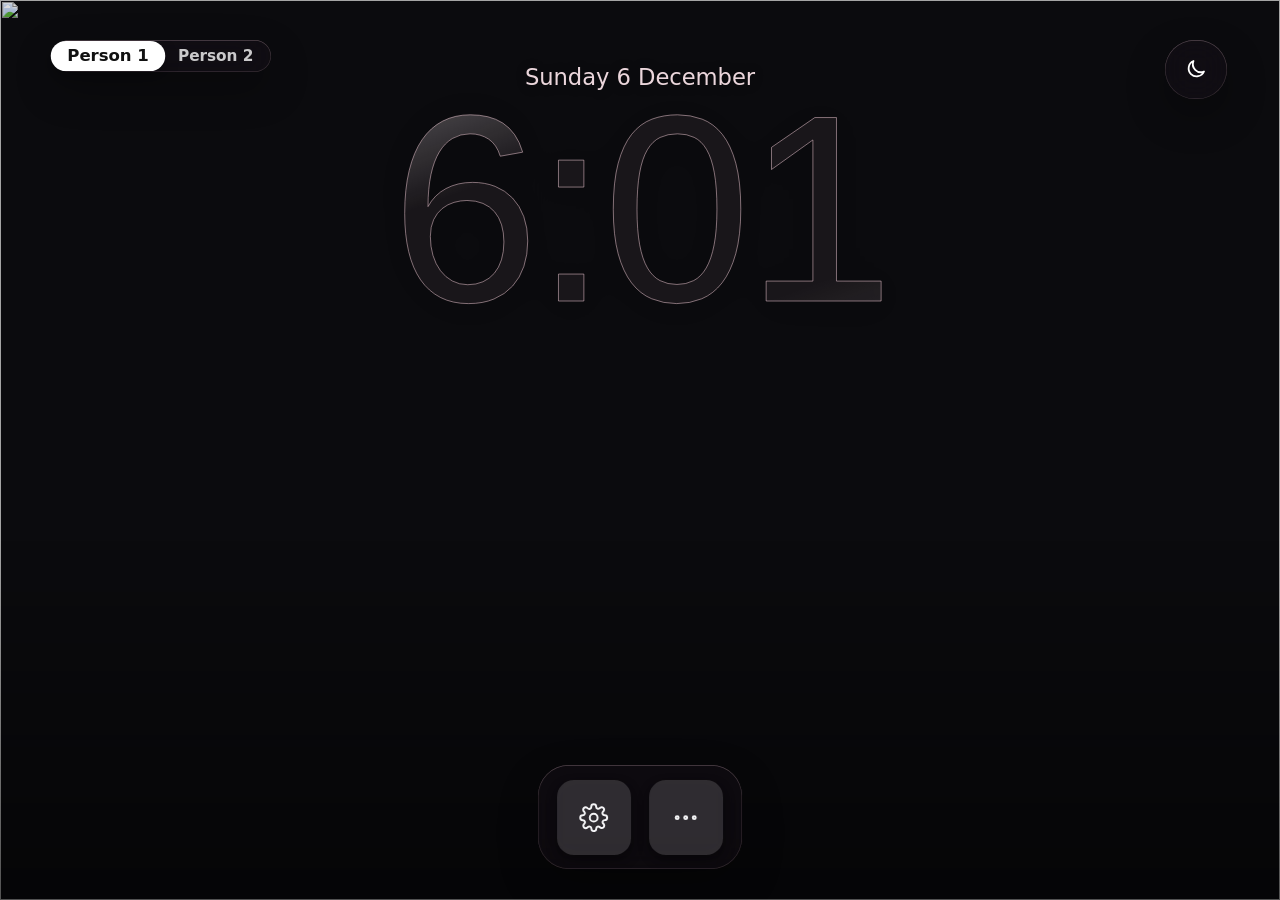
==== commit 7890c164: "Merge upstream couch-tv (432 commits, to 9cc67b7) into couch-tv-lab Conflicts resolved (12 files): -" ====
--- a/tv-home/web/index.html
+++ b/tv-home/web/index.html
@@ -14,6 +14,9 @@
      once it plays. Over the photo, under the scenes' clocks (their photos step aside for it). -->
 <video class="bgvid" id="bgvid" muted loop playsinline preload="none" aria-hidden="true"></video>
 <div class="scenes" id="scenes" aria-hidden="true"></div>
+<!-- Ambient Weather & Solar Celestial Lighting Overlays -->
+<div class="ambient-lighting" id="ambient-lighting" aria-hidden="true"></div>
+<canvas class="weather-canvas" id="weather-canvas" aria-hidden="true"></canvas>
 <div class="scrim" aria-hidden="true"></div>
 
 <header class="top">
@@ -44,6 +47,44 @@
   </div>
 </header>
 
+<!-- Ambient Music Art Screen: large album cover, dynamic ambient backlight, and remote media controls -->
+<div class="ambient-music" id="ambient-music" aria-live="polite">
+  <div class="ambient-glow" id="ambient-glow"></div>
+  <div class="ambient-stage" id="ambient-stage">
+    <div class="ambient-art-wrap" id="ambient-art-wrap">
+      <img class="ambient-art" id="ambient-art" src="" alt="" decoding="async">
+      <div class="ambient-art-fallback" id="ambient-art-fallback"></div>
+      <div class="ambient-vinyl" id="ambient-vinyl"></div>
+    </div>
+    <div class="ambient-meta">
+      <span class="ambient-app" id="ambient-app"></span>
+      <h1 class="ambient-title" id="ambient-title"></h1>
+      <p class="ambient-artist" id="ambient-artist"></p>
+      <div class="ambient-wave" id="ambient-wave" aria-hidden="true">
+        <span></span><span></span><span></span><span></span>
+        <span></span><span></span><span></span><span></span>
+        <span></span><span></span><span></span><span></span>
+        <span></span><span></span><span></span><span></span>
+      </div>
+      <div class="ambient-progress" id="ambient-progress">
+        <span class="ambient-time ambient-time-cur" id="ambient-time-cur">0:00</span>
+        <div class="ambient-bar-track">
+          <div class="ambient-bar-fill" id="ambient-bar-fill"></div>
+        </div>
+        <span class="ambient-time ambient-time-total" id="ambient-time-total">0:00</span>
+      </div>
+      <div class="ambient-controls" id="ambient-controls">
+        <span class="amb-btn" id="amb-prev" role="button" aria-label="Previous"></span>
+        <span class="amb-btn" id="amb-play" role="button" aria-label="Play or Pause"></span>
+        <span class="amb-btn" id="amb-next" role="button" aria-label="Next"></span>
+        <span class="amb-btn amb-btn-open" id="amb-open" role="button" aria-label="Open App"></span>
+      </div>
+      <p class="ambient-hint" id="ambient-hint"></p>
+    </div>
+  </div>
+</div>
+<!-- a short confirmation, for something that happened by itself (the weekly Developer Mode extend) -->
+<div class="toast" id="toast" role="status" aria-live="polite"></div>
 <!-- couch-tv-lab: homelab cards (lab.pages "home" in config.json), Night look, drawn by app.js; display only, never focused -->
 <aside class="lab-strip" id="lab-strip" aria-label="Lab"></aside>
 <main class="home">
@@ -92,10 +133,34 @@
 <!-- Smart home (optional): the rooms and scenes screen, drawn by smarthome.js -->
 <div class="smart" id="smart" role="dialog" aria-modal="true" aria-label="Smart home"></div>
 
+<!-- Night dim: amber bedtime overlay when sleep timer is near zero -->
+<div class="bedtime-overlay" id="bedtime-overlay" aria-hidden="true"></div>
+
+<!-- OLED-safe idle ambient clock overlay -->
+<div class="idle-ambient-overlay" id="idle-ambient-overlay" aria-hidden="true">
+  <div class="idle-ambient-inner" id="idle-ambient-inner">
+    <div class="idle-clock" id="idle-clock"></div>
+    <div class="idle-date" id="idle-date"></div>
+    <div class="idle-wx" id="idle-wx"></div>
+    <div class="idle-wake-hint" id="idle-wake-hint"></div>
+  </div>
+</div>
+
+<!-- Screen off / Audio-only blackout overlay -->
+<div class="screen-off-overlay" id="screen-off-overlay" aria-hidden="true">
+  <div class="screen-off-hint" id="screen-off-hint"></div>
+</div>
+
 <script src="i18n.js"></script>
 <script src="config.js"></script>
 <script src="smarthome.js"></script>
+<script src="soundscape.js"></script>
 <script src="clearicon.js"></script>
+<script src="ambient-weather.js"></script>
+<script src="vega.js"></script>
+<script src="kids.js"></script>
+<script src="spotify-player.js"></script>
+<script src="cards.js"></script>
 <script src="app.js"></script>
 </body>
 </html>
--- a/tv-home/web/app.css
+++ b/tv-home/web/app.css
@@ -56,6 +56,40 @@
   background:
     linear-gradient(180deg, rgba(0, 0, 0, 0.5) 0%, rgba(0, 0, 0, 0) 26%),
     linear-gradient(180deg, rgba(0, 0, 0, 0) 32%, rgba(0, 0, 0, 0.5) 55%, rgba(0, 0, 0, 0.86) 100%);
+}
+
+/* ================= Ambient Weather & Solar Color Grading ================= */
+.ambient-lighting {
+  position: fixed; top: 0; right: 0; bottom: 0; left: 0; pointer-events: none;
+  opacity: 0;
+  transition: opacity 2.5s cubic-bezier(0.4, 0, 0.2, 1), background 2.5s cubic-bezier(0.4, 0, 0.2, 1);
+  z-index: 0;
+}
+.ambient-lighting.has-weather-tint {
+  opacity: 1 !important;
+}
+.ambient-lighting.wx-rain-tint {
+  background: linear-gradient(180deg, rgba(16, 26, 42, 0.18) 0%, rgba(10, 18, 30, 0.28) 100%) !important;
+}
+.ambient-lighting.wx-snow-tint {
+  background: linear-gradient(180deg, rgba(220, 235, 255, 0.10) 0%, rgba(180, 205, 235, 0.16) 100%) !important;
+}
+.ambient-lighting.wx-fog-tint {
+  background: linear-gradient(180deg, rgba(200, 215, 225, 0.18) 0%, rgba(185, 200, 215, 0.25) 100%) !important;
+}
+.ambient-lighting.wx-storm-tint {
+  background: linear-gradient(180deg, rgba(12, 16, 28, 0.28) 0%, rgba(8, 10, 20, 0.38) 100%) !important;
+}
+
+.weather-canvas {
+  position: fixed; top: 0; right: 0; bottom: 0; left: 0;
+  width: 100%; height: 100%;
+  pointer-events: none;
+  z-index: 0;
+}
+.lighter .weather-canvas, .lighter .ambient-lighting,
+.old-engine .weather-canvas, .old-engine .ambient-lighting {
+  display: none !important;
 }
 
 /* ---------- clock, and the focused show's title ---------- */
@@ -96,6 +130,21 @@
 .sleep-menu .opt.focus { background: #fff; color: #111; transform: scale(1.03); }
 .quick-note { margin-top: 0.5rem; font-size: 1.4375rem; color: var(--warn); min-height: 1.875rem; }
 
+/* a short confirmation in the middle of the top of the screen, for something that happened by itself
+   (the weekly Developer Mode extend) rather than a key press */
+.toast {
+  position: fixed; top: 2rem; left: 50%; z-index: 20; transform: translate(-50%, -1rem);
+  display: flex; align-items: center; gap: 0.75rem; max-width: 44rem;
+  padding: 0.875rem 1.5rem; border-radius: 2rem;
+  background: rgba(16, 16, 20, 0.86); color: var(--text);
+  font-size: 1.4375rem; line-height: 1.875rem; font-weight: 600;
+  box-shadow: 0 1rem 2rem rgba(0, 0, 0, 0.45);
+  opacity: 0; pointer-events: none;
+  transition: opacity 300ms var(--ease), transform 300ms var(--ease);
+}
+.toast.on { opacity: 1; transform: translate(-50%, 0); }
+.toast svg { flex: none; width: 1.625rem; height: 1.625rem; fill: none; stroke: #30d158; stroke-width: 2.6; stroke-linecap: round; stroke-linejoin: round; }
+
 .hero { max-width: 62rem; opacity: 0; transform: translateY(0.5rem); transition: opacity 400ms var(--ease), transform 400ms var(--ease); }
 .hero.on { opacity: 1; transform: none; }
 .hero h1 { font-size: 3.75rem; line-height: 4.25rem; font-weight: 700; letter-spacing: -0.025em; }
@@ -158,6 +207,10 @@
   to { transform: perspective(60rem) rotateX(-1.2deg) rotateY(1.8deg); }
 }
 @keyframes glint { from { background-position: 100% 0; } to { background-position: 0% 0; } }
+/* a few seconds after the focus last moved (app.js, unsettle), the sway and glint hold still where they
+   are: while anything moves the TV draws the whole screen every frame, and on a 2 GB TV with frosted
+   panels that is 22 frames a second instead of 60. Any key or pointer move starts them again. */
+html.settled .tile.focus .face, html.settled .tile.focus .face::after { animation-play-state: paused; }
 
 /* Keep watching tile */
 .show { width: var(--shelf-w); height: var(--shelf-h); }
@@ -170,6 +223,14 @@
 .show .badge img { width: 100%; height: 100%; object-fit: cover; }
 .show .bar { position: absolute; left: 0; right: 0; bottom: 0; height: 0.375rem; background: rgba(0, 0, 0, 0.45); }
 .show .bar i { display: block; height: 100%; background: var(--text); }
+/* custom cards (home.custom_cards): the household's own cards at the end of the row, Classic look.
+   On the Night look they are glass cards (.ncard) like the shows. */
+.ccard .face img { position: absolute; top: 0; left: 0; }
+.ccard .cwords { position: absolute; left: 0; right: 0; bottom: 0; padding: 1rem 1.25rem 1.125rem; }
+.ccard.has-img .cwords { background: linear-gradient(to top, rgba(0, 0, 0, 0.72), rgba(0, 0, 0, 0)); padding-top: 2.5rem; }
+.ccard .cwords b, .ccard .cvalue { display: block; white-space: nowrap; overflow: hidden; text-overflow: ellipsis; color: var(--text); }
+.ccard .cwords b { font-size: 1.5rem; line-height: 1.875rem; font-weight: 600; color: var(--text-2); }
+.ccard .cvalue { font-size: 2.5rem; line-height: 3rem; font-weight: 650; letter-spacing: -0.01em; }
 .show .no-art {
   position: absolute; top: 0; right: 0; bottom: 0; left: 0; display: flex; align-items: center; justify-content: center; padding: 1.5rem;
   font-size: 2.25rem; font-weight: 650; text-align: center; color: var(--text-2);
@@ -188,6 +249,7 @@
 .grid {
   display: grid; grid-template-columns: repeat(8, var(--app-w)); grid-auto-rows: var(--app-h);
   column-gap: var(--gap); row-gap: var(--app-row-gap);
+  grid-column-gap: var(--gap); grid-row-gap: var(--app-row-gap);   /* Chrome 57 to 65 only know the grid- names (#59) */
 }
 .app { width: var(--app-w); height: var(--app-h); }
 .app .face { border-radius: 0.625rem; }
@@ -232,9 +294,14 @@
 .theme-night .scenes { display: block; position: fixed; top: 0; right: 0; bottom: 0; left: 0; pointer-events: none; }
 .theme-night .bg { display: none; }
 .scene { position: absolute; top: 0; right: 0; bottom: 0; left: 0; display: none; opacity: 0; transition: opacity 1600ms ease-in-out; }
-.scene.ready { display: block; }
+.scene.ready { display: block; will-change: opacity; }   /* painted while it waits at opacity 0, not on the first frame of the fade */
 .scene.on { opacity: 1; }
 .scene .sbg, .scene .fg { position: absolute; top: 0; right: 0; bottom: 0; left: 0; width: 100%; height: 100%; object-fit: cover; }
+/* a scene's own clip (home.my_scenes[].video): over the photo, under the cut-out and the clock */
+.scene .svid { position: absolute; top: 0; right: 0; bottom: 0; left: 0; width: 100%; height: 100%; object-fit: cover; opacity: 0; transition: opacity 600ms ease-in-out; }
+.scene .svid.playing { opacity: 1; }
+.night .scene .svid { filter: brightness(0.72); }
+.has-video .scene .svid { display: none; }
 .scene .shade { position: absolute; top: 0; right: 0; bottom: 0; left: 0; }
 .gclock {
   position: absolute; left: 0; right: 0; top: 9.375rem; text-align: center; white-space: nowrap;
@@ -261,10 +328,10 @@
 /* 1 Golden hour: a little smaller, low enough for the volcano's tip to rise into the digits */
 .s-golden .gclock { top: 9.5rem; font-size: 24.375rem; }
 /* 2 Waterline: the clock sits on the water (app.js water: the underside of the surface); the part
-   under it is blurred like a reflection */
+   under it is blurred like a reflection, lined up with the sharp part above (no sideways shift) */
 .s-water .shade { background: linear-gradient(180deg, rgba(0, 12, 24, 0.42) 0%, rgba(0, 12, 24, 0.12) 40%, rgba(0, 0, 0, 0) 52%, rgba(0, 20, 40, 0.5) 100%); }
 .s-water .gclock { top: 16.75rem; font-size: 26.25rem; filter: drop-shadow(0 0.5rem 1.875rem rgba(0, 20, 40, 0.35)); }
-.s-water .gclock.under { filter: blur(0.1375rem); opacity: 0.78; transform: translateX(0.3125rem); }
+.s-water .gclock.under { filter: blur(0.1375rem); opacity: 0.78; }
 .s-water .gclock.under .fill { filter: hue-rotate(-8deg) saturate(1.4); }
 .s-water .gclock.under .rim { -webkit-text-stroke-color: rgba(170, 240, 255, 0.5); }
 /* 3 Fog: a big dark clock on the left, sinking into the misty hills */
@@ -288,9 +355,23 @@
   text-shadow: 0 0.125rem 1.125rem rgba(0, 0, 0, 0.25); transition: opacity 600ms ease-in-out;
 }
 .theme-night .date .wx { color: rgba(255, 255, 255, 0.78); font-weight: 400; }
+/* home.date_bars: a thin vertical bar between the day, the place and the weather, in place of the dots */
+.theme-night .date .vbar { display: inline-block; width: 0.125rem; height: 1.3em; margin: 0 0.95em; vertical-align: -0.28em; border-radius: 0.0625rem;
+  background: linear-gradient(to bottom, rgba(255, 255, 255, 0), currentColor 25%, currentColor 75%, rgba(255, 255, 255, 0)); opacity: 0.55; }
+/* the weather place follows the date on the same line, after a middle dot (app.js clock()); the
+   icon then needs only a small gap after the place */
+.theme-night .date .wx-place + svg { margin-inline-start: 0.4rem; }
 .theme-night .date { white-space: nowrap; }
+.theme-night .date.weather-lines { white-space: normal; }
+.theme-night .date.weather-lines .dline {
+  display: inline-flex; flex-direction: column; align-items: center; white-space: normal;
+}
+.theme-night .date.weather-lines .date-label,
+.theme-night .date.weather-lines .wx { display: block; }
+.theme-night .date.weather-lines .wx { font-size: 0.72em; line-height: 1.4; }
 /* fitDate() in app.js: not enough room between the people switch and the quick buttons */
-.theme-night .date.tight .ww, .theme-night .date.tighter .wx { display: none; }
+.theme-night .date.tight .ww, .theme-night .date.tight .wx-place,
+.theme-night .date.tighter .wx { display: none; }
 /* the date sits just above each scene's clock; it fades out while the scenes swap */
 .theme-night .date.swap { opacity: 0; }
 .scene-night .date { color: rgba(255, 232, 238, 0.92); }
@@ -310,7 +391,7 @@
 .theme-night .qbtn span { display: none; }
 .theme-night .qbtn.set span { display: inline; }
 /* the picture button always says which mode the TV is in */
-.theme-night #q-picture span { display: inline; }
+.theme-night #q-picture span, .theme-night #q-screensaver span { display: inline; }
 .theme-night .qbtn.focus { background: #fff; color: #111; }
 
 /* Keep watching: three glass cards */
@@ -333,6 +414,7 @@
 .theme-night .apps { top: auto; bottom: 2.875rem; left: 50%; right: auto; transform: translateX(-50%); }
 .theme-night .grid {
   grid-template-columns: repeat(12, 7rem); grid-auto-rows: 7rem; column-gap: 1.625rem; row-gap: 3rem;
+  grid-column-gap: 1.625rem; grid-row-gap: 3rem;
   padding: 1.375rem 1.75rem; border-radius: 2.875rem;
 }
 .theme-night .app { width: 7rem; height: 7rem; }
@@ -349,6 +431,13 @@
 .theme-night .app .face.tool { background: rgba(255, 255, 255, 0.14); }
 .theme-night .app .face.word { font-size: 1.125rem; padding: 0 0.5rem; background: #2a2a30; }
 .theme-night .app .label { top: calc(100% + 0.75rem); }
+/* home.dock_banners: each app's wide TV banner (16:9) instead of its square icon, as tall as the icon */
+.dock-banners.theme-night .app { width: 12.5rem; height: 7rem; }
+.dock-banners.theme-night .app .face { border-radius: 1rem; corner-shape: round; }
+.dock-banners.theme-night .app .face.banner img { width: 100%; height: 100%; object-fit: cover; }
+/* rows of banners below the first: they slide up into view as the focus moves down */
+.dock-banners.theme-night .apps { transition: transform 240ms var(--ease); }
+.dock-down.theme-night .shelf { opacity: 0; }
 /* More apps: the dock grows into a full list and the cards step aside */
 .theme-night.expanded .shelf { display: none; }
 
@@ -462,6 +551,8 @@
 }
 .app-pop.on { display: block; }
 .theme-night.apping .shelf { opacity: 0; }
+/* the Keep watching menu keeps the row in view so you can see which show you are removing; the others dim */
+.theme-night.shelfmenu .shelf .tile:not(.focus) { opacity: 0.4; }
 .grow {
   display: flex; align-items: center; gap: 1.25rem; padding: 0.875rem 1.75rem 0.875rem 0.875rem; border-radius: 1.5rem;
   color: rgba(255, 255, 255, 0.92); transition: transform 200ms var(--ease), background 200ms var(--ease);
@@ -479,7 +570,7 @@
 /* top/right/bottom/left rather than inset: WebViews before Chrome 87 (still on many Android 9 TVs)
    skip inset, and the list was drawn below the screen where nobody could see it (#26). */
 .settings {
-  display: none; position: fixed; top: 0; right: 0; bottom: 0; left: 0; z-index: 30; grid-template-columns: 36rem minmax(0, 1fr); column-gap: 4rem;
+  display: none; position: fixed; top: 0; right: 0; bottom: 0; left: 0; z-index: 30; grid-template-columns: 36rem minmax(0, 1fr); column-gap: 4rem; grid-column-gap: 4rem;
   padding: var(--safe-y) var(--safe-x); text-shadow: none;
   background: rgba(10, 8, 12, 0.8); -webkit-backdrop-filter: blur(2.5rem) saturate(140%); backdrop-filter: blur(2.5rem) saturate(140%);
 }
@@ -843,6 +934,42 @@
 .no-flex-gap .sh-rooms > * + * { margin-left: 2rem; }
 .no-flex-gap .sh-ctl > * + * { margin-left: 0.75rem; }
 
+/* smart home: the same stand-ins for the gaps in its flex boxes */
+.no-flex-gap .sh-b > * + * { margin-left: 0.5rem; }
+.no-flex-gap .sh-scene > * + * { margin-left: 1rem; }
+.no-flex-gap .sh-scenes { margin: 0 -1.25rem -1.25rem 0; }
+.no-flex-gap .sh-scene { margin: 0 1.25rem 1.25rem 0; }
+
+/* ================= Older WebViews: no CSS grid (#59) =================
+   Before Chrome 57 (a Mi TV 4A on Android 6 ships 56) display: grid is skipped, so every tile stacked
+   in one column down the middle. app.js sets html.old-engine there. The app tiles wrap in a flex box
+   instead, as wide as its columns (app.js sets the width), and the tiles that end a row or sit in the
+   last one drop their margin (.end-col, .end-row), so the sizes match the grid exactly. Home settings
+   is two flex columns. Plain rem values here, no var(): Chrome 48 and older lack custom properties too.
+   Chrome 57 to 65 do have grid, but only under the grid-column-gap names (added up in the rules above).
+   column-gap and row-gap are zeroed because a newer engine forced into this mode would add them to the margins. */
+.old-engine .grid { display: flex; flex-wrap: wrap; align-content: flex-start; column-gap: 0; row-gap: 0; }
+.old-engine .app { flex: none; margin: 0 2.5rem 3.5rem 0; }
+.old-engine.theme-night .app { margin: 0 1.625rem 3rem 0; }
+.old-engine .app.end-col, .old-engine.theme-night .app.end-col { margin-right: 0; }
+.old-engine .app.end-row, .old-engine.theme-night .app.end-row { margin-bottom: 0; }
+.old-engine .settings.on { display: flex; column-gap: 0; }
+.old-engine .set-side { flex: none; width: 36rem; margin-right: 4rem; }
+.old-engine .set-main { flex: 1; }
+/* Home settings and Smart home sit over the home. With no blur (Chrome before 76) a see-through panel shows
+   the clock, the dock and the Keep watching cards ghosting behind its words, which read as a broken layout
+   on a Mi TV 4A (#59). So on these engines the panel is solid, with Lighter home on or off, Glass or not,
+   and OLED keeps its own pure black. The focused row's grey second line is darker too: a TV with a weak
+   contrast washed it out against the white row. */
+.old-engine .settings, .old-engine .smart, .old-engine.lighter .settings, .old-engine.lighter .smart, .old-engine.glass .settings { background: #0a080c; }
+.old-engine.theme-oled .settings, .old-engine.theme-oled .smart { background: #060608; }
+.old-engine .srow.focus .sl small, .old-engine .srow.focus .sv { color: rgba(0, 0, 0, 0.78); }
+/* overflow-wrap: anywhere and the rotate property (the wiggle) are newer than that too */
+.old-engine .srow .sl b, .old-engine .srow .sv { overflow-wrap: break-word; word-wrap: break-word; }
+@keyframes wiggle-old { from { transform: rotate(-2deg); } to { transform: rotate(2deg); } }
+.old-engine.theme-night .app.lifted .face { animation-name: wiggle-old; }
+@media (prefers-reduced-motion: reduce) { .old-engine.theme-night .app.lifted .face { animation: none; } }
+
 /* ================= Now playing (#31) ================= */
 /* The song any app is playing behind the home, top right under the quick buttons: cover, title, artist and
    the app, with previous, play or pause and next. A glass card in the same family as the menus. */
@@ -922,21 +1049,995 @@
 .theme-night .shelf-row { display: flex; align-items: stretch; gap: 1.375rem; }
 .theme-night .np-slot.on { display: flex; flex: none; }
 .theme-night .shelf-clip { flex: 1; min-width: 0; overflow: hidden; padding: 1.5rem; margin: -1.5rem; }
+/* Beside Now playing the clip's left edge stays inside the gap, so scrolled cards stop short of the card */
+.theme-night:not(.no-flex-gap) .np-slot.on + .shelf-clip { padding-left: 1.25rem; margin-left: -1.25rem; }
 .theme-night .np { width: 34rem; margin: 0; padding: 1rem; border-radius: 1.875rem; }
 .theme-night .np-art { width: 5.9375rem; height: 5.9375rem; border-radius: 1rem; }
 .theme-night .np-app { font-size: 1.1875rem; line-height: 1.5rem; }
 .theme-night .np-t b { margin-top: 0.375rem; font-size: 1.5625rem; line-height: 2rem; }
 .theme-night .np-t small { font-size: 1.25rem; line-height: 1.625rem; }
-.theme-night.gearing .np-slot, .theme-night.apping .np-slot { opacity: 0; }
+.theme-night.gearing .np-slot, .theme-night.apping .np-slot, .theme-night.shelfmenu .np-slot { opacity: 0; }
 .no-flex-gap.theme-night .shelf-row > * + * { margin-left: 1.375rem; }
 
-/* couch-tv-lab: the Lab strip (homelab cards), Night look only, under the quick buttons on the right */
-.lab-strip { position: fixed; z-index: 2; right: var(--safe-x); top: 8.5rem; width: 17rem; display: flex; flex-direction: column; gap: 0.625rem; pointer-events: none; }
+/* ================= Lighter home (Home settings, Look, Lighter home; home.lighter) =================
+   #58: for a slow box (a Xiaomi Mi Box, a Fire stick). Nothing is blurred, no tile casts a soft
+   shadow, the photo holds still instead of drifting behind the glass, and the focused tile does not
+   sway. The layout, the colours and the focus rings stay as they are. Pictures are asked for at a
+   smaller size by app.js. */
+html.lighter *, html.lighter *::before, html.lighter *::after { -webkit-backdrop-filter: none !important; backdrop-filter: none !important; }
+html.lighter .bg img.on { animation: none; transform: scale(1.04); }
+html.lighter .tile .face, html.lighter .app .face { box-shadow: none; transition: none; }   /* every tile and app face: their soft shadow was most of the drawing cost (atishay-kasliwal, #62) */
+html.lighter .tile.focus .face { box-shadow: 0 0 0 0.0625rem rgba(255, 255, 255, 0.3); }
+html.lighter .show .badge { box-shadow: none; }
+html.lighter .person.focus, html.lighter .people.head.focus, html.lighter.theme-night .people.head.focus { box-shadow: 0 0 0 0.1875rem #fff; }
+html.lighter .qbtn.focus { box-shadow: none; }
+html.lighter .ncard.focus { box-shadow: 0 0 0 0.1875rem #fff; }
+html.lighter.theme-night .app.focus .face { box-shadow: 0 0 0 0.25rem #fff; }
+html.lighter .shelf-track, html.lighter .tile, html.lighter .ncard { transition-duration: 160ms; }
+/* panels that leaned on the blur to stay readable get a darker ground, and no soft shadow, instead */
+html.lighter .settings, html.lighter .smart { background: rgba(10, 8, 12, 0.94); }
+html.lighter .gear-pop, html.lighter .app-pop, html.lighter .people-pop, html.lighter .sleep-menu, html.lighter .qbtn.set { background: rgba(28, 24, 30, 0.97); box-shadow: inset 0 0 0 0.0625rem rgba(255, 220, 230, 0.16); }
+html.lighter.theme-night .people, html.lighter.theme-night .qbtn:not(.focus), html.lighter.theme-night .grid, html.lighter.theme-night .ncard:not(.focus),
+html.lighter.theme-night .hint.on { background: rgba(30, 20, 28, 0.62); box-shadow: inset 0 0 0 0.0625rem rgba(255, 210, 220, 0.16); }
+html.lighter.glass { --glass-edge: inset 0 0 0 0.0625rem rgba(255, 255, 255, 0.26); }
+
+/* Lighter home, the filters it still left on: a Fire TV Cube (2 GB) drew the home at a 17-21 ms frame
+   whenever it animated, over the 16.7 ms budget, with the night dim's brightness filter on three
+   full-screen layers, drop-shadows and saturation on the glass clock, and a brightness filter on
+   every dock icon that is not focused. Under Lighter none of those run: the night dim is one dark
+   sheet over the scene, the fog clock's dark fill is a dark colour, and a dock icon that is not
+   focused is a little see-through instead. */
+html.lighter .night .scene .sbg, html.lighter .night .scene .fg, html.lighter .night .scene .gclock, html.lighter .night .scene .svid,
+html.lighter .s-night .sbg, html.lighter .s-night .fg, html.lighter .gclock, html.lighter .s-water .gclock, html.lighter .s-dawn .gclock,
+html.lighter .s-night .gclock .fill, html.lighter .s-water .gclock.under .fill, html.lighter .clock-liquid.night .scene .gclock { filter: none; }
+html.lighter .night .scene.ready::after { content: ""; position: absolute; top: 0; right: 0; bottom: 0; left: 0; background: rgba(0, 0, 0, 0.28); pointer-events: none; }
+html.lighter .s-water .gclock.under { filter: none; opacity: 0.6; }
+html.lighter .s-fog .gclock .fill { filter: none; background-image: none !important; color: rgba(22, 32, 29, 0.78); -webkit-text-fill-color: rgba(22, 32, 29, 0.78); }
+html.lighter .gclock .sheen { display: none; }
+html.lighter.theme-night .app:not(.focus) .face img { filter: none; opacity: 0.85; }
+
+/* webOS: LG's pointer is shown over the home (elsewhere the home is arrows only) */
+html.has-pointer body { cursor: default; }
+html.has-pointer .grid > *, html.has-pointer .quick > *, html.has-pointer .people > *, html.has-pointer .app-pop > *, html.has-pointer #sleep-menu > *, html.has-pointer #set-secs > *, html.has-pointer #set-rows > .srow { cursor: pointer; }
+/* webOS pointer: the settings sections light up under the pointer like the focused one (a click opens it) */
+html.has-pointer .ssec:hover { background: #fff; color: #111; transform: scale(1.04); box-shadow: 0 1rem 2.25rem rgba(0, 0, 0, 0.45); }
+html.has-pointer .ssec:hover i { background: rgba(0, 0, 0, 0.07); }
+html.has-pointer.glass .ssec:hover {
+  background: rgba(255, 255, 255, 0.92); transform: translateY(-0.125rem) scale(1.01);
+  box-shadow: inset 0 0.0625rem 0 rgba(255, 255, 255, 1), 0 0.75rem 1.75rem rgba(0, 0, 0, 0.3);
+}
+/* LG: Developer Mode at risk (from the bridge), on the left under the people switch, clear of the clock and the dock */
+.devwarn { position: fixed; left: 5rem; top: 9rem; max-width: 26vw; padding: 0.75rem 1.25rem; border-radius: 1rem;
+  font-size: 1.25rem; line-height: 1.35; z-index: 50; background: rgba(60, 38, 0, 0.82); color: #ffd28a;
+  box-shadow: inset 0 0 0 0.0625rem rgba(255, 159, 10, 0.5); }
+.devwarn.alert { background: rgba(70, 10, 6, 0.85); color: #ffb3ad; box-shadow: inset 0 0 0 0.0625rem rgba(255, 69, 58, 0.6); }
+
+/* ================= Bedtime Amber Dimming ================= */
+.bedtime-overlay {
+  position: fixed;
+  top: 0; right: 0; bottom: 0; left: 0;
+  pointer-events: none;
+  background: rgba(28, 14, 2, 0.45);
+  opacity: 0;
+  transition: opacity 2.5s cubic-bezier(0.4, 0, 0.2, 1);
+  z-index: 999;
+}
+.bedtime-dim .bedtime-overlay {
+  opacity: 1;
+}
+
+/* ================= OLED-safe Idle Ambient Clock Overlay ================= */
+.idle-ambient-overlay {
+  position: fixed;
+  top: 0; right: 0; bottom: 0; left: 0;
+  width: 100vw;
+  height: 100vh;
+  background: #000000;
+  opacity: 0;
+  pointer-events: none;
+  visibility: hidden;
+  transition: opacity 0.8s ease, visibility 0.8s ease;
+  z-index: 800;
+  display: flex;
+  align-items: center;
+  justify-content: center;
+}
+.idle-ambient-overlay.active {
+  opacity: 1;
+  pointer-events: auto;
+  visibility: visible;
+}
+.idle-ambient-inner {
+  text-align: center;
+  color: #ffffff;
+  opacity: 0.55;
+  transform: translate(var(--oled-shift-x, 0px), var(--oled-shift-y, 0px));
+  transition: transform 1.2s ease, opacity 0.8s ease;
+  user-select: none;
+}
+.idle-ambient-overlay.quiet-hours .idle-ambient-inner {
+  opacity: 0.35;
+}
+.idle-clock {
+  font-family: 'Antonio', sans-serif;
+  font-weight: 300;
+  font-size: 9.5rem;
+  line-height: 1;
+  letter-spacing: 0.03em;
+}
+.idle-clock small {
+  font-size: 2.2rem;
+  margin-left: 0.4rem;
+  opacity: 0.7;
+}
+.idle-date {
+  margin-top: 0.75rem;
+  font-size: 1.5rem;
+  font-weight: 400;
+  opacity: 0.8;
+}
+.idle-wx {
+  margin-top: 0.45rem;
+  font-size: 1.25rem;
+  opacity: 0.7;
+}
+.idle-wake-hint {
+  margin-top: 2rem;
+  font-size: 1rem;
+  letter-spacing: 0.04em;
+  opacity: 0;
+  animation: screenOffHintFade 3s ease forwards;
+}
+
+/* ================= Screen off / Audio-only Blackout Overlay ================= */
+.screen-off-overlay {
+  position: fixed;
+  top: 0; right: 0; bottom: 0; left: 0;
+  width: 100vw;
+  height: 100vh;
+  background: #000000;
+  opacity: 0;
+  pointer-events: none;
+  visibility: hidden;
+  transition: opacity 0.4s ease, visibility 0.4s ease;
+  z-index: 100000;
+  display: flex;
+  align-items: center;
+  justify-content: center;
+}
+.screen-off-overlay.active {
+  opacity: 1;
+  pointer-events: auto;
+  visibility: visible;
+}
+.screen-off-hint {
+  color: rgba(255, 255, 255, 0.45);
+  font-size: 1.25rem;
+  letter-spacing: 0.05em;
+  font-family: inherit;
+  user-select: none;
+  animation: screenOffHintFade 2.5s ease forwards;
+}
+@keyframes screenOffHintFade {
+  0% { opacity: 0; transform: translateY(4px); }
+  20% { opacity: 1; transform: translateY(0); }
+  75% { opacity: 1; }
+  100% { opacity: 0; }
+}
+
+/* ================= Input Tiles ================= */
+.tile.input-ic .face {
+  background: rgba(30, 28, 38, 0.85);
+  box-shadow: inset 0 0 0 0.0625rem rgba(255, 255, 255, 0.12);
+}
+.tile.input-ic .face svg {
+  width: 3.2rem;
+  height: 3.2rem;
+  fill: none;
+  stroke: rgba(255, 255, 255, 0.9);
+  stroke-width: 1.8;
+  stroke-linecap: round;
+  stroke-linejoin: round;
+}
+.tile.input-ic .face.input-img {   /* an input with its own picture (home.inputs[].image) */
+  background: #0a1a3f;
+  box-shadow: none;
+  overflow: hidden;
+}
+.tile.input-ic.ic-ps5.focus .face {
+  box-shadow: 0 0 0 0.1875rem #0070d1, 0 1.5rem 3rem rgba(0, 112, 209, 0.4);
+}
+.tile.input-ic.ic-xbox.focus .face {
+  box-shadow: 0 0 0 0.1875rem #107c10, 0 1.5rem 3rem rgba(16, 124, 16, 0.4);
+}
+.tile.input-ic.ic-switch.focus .face {
+  box-shadow: 0 0 0 0.1875rem #e60012, 0 1.5rem 3rem rgba(230, 0, 18, 0.4);
+}
+
+/* ================= Watch Next Card Dismissal ================= */
+.tile.collapsing {
+  transform: scale(0.8) !important;
+  opacity: 0 !important;
+  max-width: 0 !important;
+  margin: 0 !important;
+  padding: 0 !important;
+  overflow: hidden !important;
+  transition: transform 220ms var(--ease), opacity 200ms var(--ease), max-width 240ms var(--ease), margin 240ms var(--ease) !important;
+}
+
+/* ================= OLED Cinema Mode =================
+   Pure #000000 pitch-black background to deactivate OLED pixels,
+   luminous glowing focus rings, obsidian panels, and burn-in shift. */
+html.theme-oled, html.theme-oled body {
+  background: #000000 !important;
+  background-color: #000000 !important;
+}
+.theme-oled .bg,
+.theme-oled .bgvid,
+.theme-oled .scenes,
+.theme-oled .ambient-lighting,
+.theme-oled .weather-canvas,
+.theme-oled .scrim {
+  display: none !important;
+}
+.theme-oled .top,
+.theme-oled .shelf,
+.theme-oled .apps {
+  transform: translate(var(--oled-shift-x, 0px), var(--oled-shift-y, 0px));
+  transition: transform 1.5s ease-in-out;
+}
+.theme-oled .people,
+.theme-oled .qbtn:not(.focus):not(.set),   /* the focused button keeps its white face, or its dark text vanishes */
+.theme-oled .grid,
+.theme-oled .ncard {
+  background: rgba(14, 14, 18, 0.95);
+  box-shadow: inset 0 0 0 0.0625rem rgba(255, 255, 255, 0.12);
+}
+.theme-oled .tile.focus .face,
+.theme-oled .app.focus .face {
+  box-shadow: 0 0 1.5rem rgba(120, 190, 255, 0.55), 0 0 0 0.2rem #ffffff !important;
+  transform: scale(1.05);
+}
+.theme-oled .qbtn.focus,
+.theme-oled .person.focus,
+.theme-oled .ncard.focus {
+  box-shadow: 0 0 1.25rem rgba(120, 190, 255, 0.5), 0 0 0 0.1875rem #ffffff !important;
+}
+.theme-oled .shelf-head h2,
+.theme-oled .time {
+  color: #ffffff;
+  text-shadow: 0 0 1.5rem rgba(255, 255, 255, 0.25);
+}
+.theme-oled .date,
+.theme-oled .place,
+.theme-oled .shelf-head .status {
+  color: rgba(255, 255, 255, 0.72);
+}
+.theme-oled .settings,
+.theme-oled .smart {
+  background: #060608;
+  box-shadow: 0 0 3.5rem rgba(0, 0, 0, 0.95);
+}
+.theme-oled .gear-pop,
+.theme-oled .app-pop,
+.theme-oled .people-pop,
+.theme-oled .sleep-menu {
+  background: rgba(18, 18, 24, 0.98);
+  box-shadow: 0 0 2rem rgba(0, 0, 0, 0.85), inset 0 0 0 0.0625rem rgba(255, 255, 255, 0.18);
+}
+
+/* ================= Ambient Music Art Screen =================
+   When background music is streaming (Spotify, YouTube Music, Plex),
+   couch-tv transforms into an ambient album display with dynamic color glow. */
+:root {
+  --ambient-glow-1: rgba(60, 90, 180, 0.5);
+  --ambient-glow-2: rgba(140, 50, 160, 0.35);
+}
+
+.ambient-music {
+  position: fixed;
+  top: 0; right: 0; bottom: 0; left: 0;
+  z-index: 45;
+  background: radial-gradient(circle at center, rgba(12, 10, 18, 0.5) 0%, rgba(6, 6, 10, 0.76) 100%);
+  display: none;
+  flex-direction: column;
+  align-items: center;
+  justify-content: center;
+  opacity: 0;
+  pointer-events: none;
+  transition: opacity 400ms cubic-bezier(0.16, 1, 0.3, 1), transform 400ms cubic-bezier(0.16, 1, 0.3, 1);
+  transform: scale(0.97);
+}
+
+html.ambient-active header.top {
+  z-index: 50;
+}
+
+html.ambient-active header.top .top-left,
+html.ambient-active header.top .quick,
+html.ambient-active header.top .np {
+  opacity: 0;
+  pointer-events: none;
+  transition: opacity 300ms ease;
+}
+
+html.ambient-active .ambient-music {
+  display: flex;
+  opacity: 1;
+  pointer-events: auto;
+  transform: scale(1);
+}
+
+html.ambient-active .home {
+  opacity: 0;
+  pointer-events: none;
+  transform: translateY(3rem);
+  transition: opacity 350ms ease, transform 350ms ease;
+}
+
+html.ambient-active.ambient-minimized .ambient-music {
+  opacity: 0;
+  pointer-events: none;
+  transform: scale(0.95);
+}
+
+html.ambient-active.ambient-minimized .home {
+  opacity: 1;
+  pointer-events: auto;
+  transform: translateY(0);
+}
+
+.ambient-glow {
+  position: absolute;
+  top: -15%; left: -15%; width: 130%; height: 130%;
+  background: radial-gradient(circle at 35% 45%, var(--ambient-glow-1) 0%, transparent 55%),
+              radial-gradient(circle at 65% 55%, var(--ambient-glow-2) 0%, transparent 60%);
+  filter: blur(100px);
+  opacity: 0.7;
+  mix-blend-mode: screen;
+  pointer-events: none;
+  transition: background 1.5s ease-in-out, opacity 1s ease;
+  animation: ambient-breathe 8s ease-in-out infinite alternate;
+}
+
+@keyframes ambient-breathe {
+  0% { transform: scale(1); opacity: 0.65; }
+  100% { transform: scale(1.08); opacity: 0.85; }
+}
+
+.ambient-stage {
+  position: relative;
+  z-index: 2;
+  display: flex;
+  align-items: center;
+  gap: 5rem;
+  max-width: 82rem;
+  padding: 3rem 4rem;
+  box-sizing: border-box;
+}
+
+.ambient-art-wrap {
+  position: relative;
+  flex: none;
+  width: 25rem;
+  height: 25rem;
+  border-radius: 2rem;
+  box-shadow: 0 2rem 4.5rem rgba(0, 0, 0, 0.7), inset 0 0 0 0.0625rem rgba(255, 255, 255, 0.15);
+}
+
+.ambient-art {
+  width: 100%;
+  height: 100%;
+  object-fit: cover;
+  border-radius: 2rem;
+  display: block;
+  background: #111116;
+  transition: transform 600ms cubic-bezier(0.16, 1, 0.3, 1);
+}
+
+.ambient-art.gone {
+  display: none;
+}
+
+.ambient-art-fallback {
+  display: none;
+  width: 100%;
+  height: 100%;
+  border-radius: 2rem;
+  background: linear-gradient(135deg, rgba(40, 40, 55, 0.95), rgba(20, 20, 30, 0.95));
+  align-items: center;
+  justify-content: center;
+}
+
+.ambient-art.gone + .ambient-art-fallback {
+  display: flex;
+}
+
+.ambient-art-fallback svg {
+  width: 8rem;
+  height: 8rem;
+  fill: none;
+  stroke: rgba(255, 255, 255, 0.6);
+  stroke-width: 1.5;
+}
+
+.ambient-vinyl {
+  position: absolute;
+  top: 1rem;
+  right: -3rem;
+  width: 23rem;
+  height: 23rem;
+  border-radius: 50%;
+  background: radial-gradient(circle, #080808 30%, #151518 45%, #080808 60%, #1c1c20 75%, #080808 90%);
+  box-shadow: 0 1rem 3rem rgba(0, 0, 0, 0.6);
+  z-index: -1;
+  opacity: 0.85;
+  transition: transform 800ms cubic-bezier(0.16, 1, 0.3, 1);
+}
+
+html.ambient-playing .ambient-vinyl {
+  transform: translateX(2.5rem) rotate(45deg);
+}
+
+.ambient-meta {
+  flex: 1;
+  min-width: 0;
+  display: flex;
+  flex-direction: column;
+}
+
+.ambient-app {
+  display: inline-block;
+  align-self: flex-start;
+  font-size: 1.125rem;
+  font-weight: 700;
+  letter-spacing: 0.08em;
+  text-transform: uppercase;
+  color: rgba(255, 255, 255, 0.65);
+  background: rgba(255, 255, 255, 0.1);
+  padding: 0.35rem 1rem;
+  border-radius: 9999px;
+  margin-bottom: 1.25rem;
+  backdrop-filter: blur(10px);
+}
+
+.ambient-title {
+  margin: 0 0 0.5rem 0;
+  font-size: 3.25rem;
+  line-height: 3.75rem;
+  font-weight: 700;
+  color: #ffffff;
+  text-shadow: 0 0.25rem 1.5rem rgba(0, 0, 0, 0.5);
+  white-space: nowrap;
+  overflow: hidden;
+  text-overflow: ellipsis;
+}
+
+.ambient-artist {
+  margin: 0 0 2rem 0;
+  font-size: 1.875rem;
+  line-height: 2.375rem;
+  font-weight: 400;
+  color: rgba(255, 255, 255, 0.8);
+  white-space: nowrap;
+  overflow: hidden;
+  text-overflow: ellipsis;
+}
+
+.ambient-wave {
+  display: flex;
+  align-items: flex-end;
+  gap: 0.375rem;
+  height: 2.25rem;
+  margin-bottom: 1.5rem;
+  padding: 0 0.25rem;
+}
+
+.ambient-wave span {
+  flex: 0 0 0.375rem;
+  height: 0.375rem;
+  background: rgba(255, 255, 255, 0.45);
+  border-radius: 9999px;
+  transform-origin: bottom;
+  transition: height 250ms ease, background 250ms ease;
+}
+
+html.ambient-playing .ambient-wave span {
+  background: #ffffff;
+  box-shadow: 0 0 0.5rem rgba(255, 255, 255, 0.5);
+  animation: amb-wave-bar 1.2s ease-in-out infinite alternate;
+}
+
+.ambient-wave span:nth-child(1) { height: 35%; animation-delay: 0.1s; animation-duration: 0.9s; }
+.ambient-wave span:nth-child(2) { height: 70%; animation-delay: 0.25s; animation-duration: 1.1s; }
+.ambient-wave span:nth-child(3) { height: 45%; animation-delay: 0.05s; animation-duration: 0.8s; }
+.ambient-wave span:nth-child(4) { height: 90%; animation-delay: 0.4s; animation-duration: 1.2s; }
+.ambient-wave span:nth-child(5) { height: 60%; animation-delay: 0.15s; animation-duration: 1.0s; }
+.ambient-wave span:nth-child(6) { height: 100%; animation-delay: 0.35s; animation-duration: 1.3s; }
+.ambient-wave span:nth-child(7) { height: 40%; animation-delay: 0.2s; animation-duration: 0.95s; }
+.ambient-wave span:nth-child(8) { height: 80%; animation-delay: 0.5s; animation-duration: 1.15s; }
+.ambient-wave span:nth-child(9) { height: 50%; animation-delay: 0.1s; animation-duration: 0.85s; }
+.ambient-wave span:nth-child(10) { height: 85%; animation-delay: 0.3s; animation-duration: 1.25s; }
+.ambient-wave span:nth-child(11) { height: 30%; animation-delay: 0.45s; animation-duration: 0.9s; }
+.ambient-wave span:nth-child(12) { height: 95%; animation-delay: 0.15s; animation-duration: 1.1s; }
+.ambient-wave span:nth-child(13) { height: 55%; animation-delay: 0.25s; animation-duration: 1.05s; }
+.ambient-wave span:nth-child(14) { height: 75%; animation-delay: 0.4s; animation-duration: 1.35s; }
+.ambient-wave span:nth-child(15) { height: 45%; animation-delay: 0.05s; animation-duration: 0.95s; }
+.ambient-wave span:nth-child(16) { height: 65%; animation-delay: 0.2s; animation-duration: 1.15s; }
+
+@keyframes amb-wave-bar {
+  0% { transform: scaleY(0.25); }
+  100% { transform: scaleY(1); }
+}
+
+.ambient-progress {
+  display: flex;
+  align-items: center;
+  gap: 1.25rem;
+  margin-bottom: 2.25rem;
+}
+
+.ambient-time {
+  font-size: 1.25rem;
+  font-weight: 500;
+  font-variant-numeric: tabular-nums;
+  color: rgba(255, 255, 255, 0.7);
+  min-width: 3.5rem;
+}
+
+.ambient-time-total {
+  text-align: right;
+}
+
+.ambient-bar-track {
+  position: relative;
+  flex: 1;
+  height: 0.625rem;
+  background: rgba(255, 255, 255, 0.15);
+  border-radius: 9999px;
+  overflow: hidden;
+}
+
+.ambient-bar-fill {
+  height: 100%;
+  width: 0%;
+  background: #ffffff;
+  border-radius: 9999px;
+  box-shadow: 0 0 0.75rem rgba(255, 255, 255, 0.6);
+  transition: width 350ms linear;
+}
+
+.ambient-controls {
+  display: flex;
+  align-items: center;
+  gap: 1.5rem;
+  margin-bottom: 1.5rem;
+}
+
+.amb-btn {
+  display: inline-flex;
+  align-items: center;
+  justify-content: center;
+  width: 4.25rem;
+  height: 4.25rem;
+  border-radius: 50%;
+  background: rgba(255, 255, 255, 0.1);
+  backdrop-filter: blur(15px);
+  cursor: pointer;
+  outline: none;
+  transition: transform 200ms ease, background 200ms ease, box-shadow 200ms ease;
+}
+
+.amb-btn svg {
+  width: 2rem;
+  height: 2rem;
+  fill: none;
+  stroke: #ffffff;
+  stroke-width: 2;
+  stroke-linecap: round;
+  stroke-linejoin: round;
+}
+
+.amb-btn#amb-play {
+  width: 5rem;
+  height: 5rem;
+  background: rgba(255, 255, 255, 0.2);
+}
+
+.amb-btn#amb-play svg {
+  width: 2.5rem;
+  height: 2.5rem;
+}
+
+.amb-btn.amb-btn-open {
+  width: auto;
+  padding: 0 1.5rem;
+  border-radius: 9999px;
+  gap: 0.625rem;
+}
+
+.amb-open-txt {
+  font-size: 1.125rem;
+  font-weight: 600;
+  color: #ffffff;
+  white-space: nowrap;
+}
+
+.amb-btn.amb-btn-open.focus .amb-open-txt {
+  color: #0a0a0f !important;
+}
+
+.amb-btn.focus {
+  background: #ffffff !important;
+  transform: scale(1.12);
+  box-shadow: 0 0 2rem rgba(255, 255, 255, 0.7), 0 0 0 0.25rem #ffffff;
+}
+
+.amb-btn svg.solid { fill: #ffffff; stroke: none; }
+.amb-btn.focus svg {
+  stroke: #0a0a0f !important;
+}
+.amb-btn.focus svg.solid { fill: #0a0a0f; stroke: none !important; }
+
+.ambient-hint {
+  margin: 0;
+  font-size: 1.125rem;
+  color: rgba(255, 255, 255, 0.5);
+  display: flex;
+  align-items: center;
+  gap: 0.5rem;
+}
+
+/* OLED adjustments */
+.theme-oled .ambient-glow {
+  opacity: 0.35;
+  filter: blur(70px);
+}
+.theme-oled .ambient-art-wrap {
+  box-shadow: 0 1.5rem 3.5rem rgba(0, 0, 0, 0.95), inset 0 0 0 0.0625rem rgba(255, 255, 255, 0.2);
+}
+.theme-oled .amb-btn.focus {
+  box-shadow: 0 0 2rem rgba(120, 190, 255, 0.7), 0 0 0 0.25rem #ffffff !important;
+}
+
+
+/* Older WebViews (no flex gap): the same spacing as margins */
+.no-flex-gap .ambient-stage > * + * { margin-left: 5rem; }
+.no-flex-gap .ambient-progress > * + * { margin-left: 1.25rem; }
+.no-flex-gap .ambient-controls > * + * { margin-left: 1.5rem; }
+
+/* Lighter home and old WebViews: a plain colour wash, no 100px blur, no blend mode, no breathing,
+   no backdrop blur, no transitions. The big blur on a full screen layer is what a low end box cannot draw. */
+html.lighter .ambient-glow, html.old-engine .ambient-glow {
+  filter: none; mix-blend-mode: normal; animation: none; transition: none; opacity: 0.55;
+  background: radial-gradient(ellipse at 35% 45%, var(--ambient-glow-1) 0%, transparent 70%);
+}
+html.lighter .ambient-music, html.old-engine .ambient-music, html.lighter .ambient-art, html.old-engine .ambient-art,
+html.lighter .ambient-vinyl, html.old-engine .ambient-vinyl, html.lighter .amb-btn, html.old-engine .amb-btn,
+html.lighter .ambient-bar-fill, html.old-engine .ambient-bar-fill { transition: none; }
+html.lighter .ambient-app, html.old-engine .ambient-app, html.lighter .amb-btn, html.old-engine .amb-btn { backdrop-filter: none; -webkit-backdrop-filter: none; }
+html.lighter .ambient-art-wrap, html.old-engine .ambient-art-wrap { box-shadow: none; }
+html.lighter .ambient-title, html.old-engine .ambient-title { text-shadow: none; }
+html.lighter .amb-btn.focus, html.old-engine .amb-btn.focus { box-shadow: 0 0 0 0.25rem #ffffff; transform: none; }
+html.lighter .ambient-wave span, html.old-engine .ambient-wave span { animation: none !important; height: 0.375rem !important; }
+
+/* Keep watching switched off (home.keep_watching, Home settings): with a song playing on the Night look the
+   Now playing card keeps the row on its own, with no heading and no empty strip beside it */
+html.kw-off #shelf-title, html.kw-off .shelf-clip { display: none; }
+
+
+/* Home settings, Look, Hide rows when idle. Keep the scenes and clock/weather clear. */
+html.idle-photo .top-left,
+html.idle-photo .quick,
+html.idle-photo .quick-note,
+html.idle-photo .np,
+html.idle-photo .shelf,
+html.idle-photo .apps {
+  opacity: 0;
+  visibility: hidden;
+  pointer-events: none;
+  transition: opacity 400ms ease, visibility 0s linear 400ms;
+}
+
+/* ================= Kids mode (kids.js): one shelf of big posters, behind a parent PIN =================
+   Drawn over everything. Flexbox and margins only (no gap), so an old TV WebView lays it out too. */
+html.kids-on .top, html.kids-on .home, html.kids-on .scenes, html.kids-on .ambient-music,
+html.kids-on .gear-pop, html.kids-on .app-pop, html.kids-on .settings, html.kids-on .smart,
+html.kids-on #devwarn { display: none !important; }
+.kids {
+  --kid: #ff9f0a;
+  position: fixed; top: 0; right: 0; bottom: 0; left: 0; z-index: 40; overflow: hidden;
+  display: flex; flex-direction: column; padding: var(--safe-y) var(--safe-x);
+  background:
+    radial-gradient(60rem 40rem at 12% 8%, rgba(255, 196, 92, 0.22), rgba(255, 196, 92, 0) 70%),
+    radial-gradient(70rem 50rem at 95% 100%, rgba(90, 160, 255, 0.24), rgba(90, 160, 255, 0) 70%),
+    linear-gradient(160deg, #1b2347 0%, #261a45 55%, #131a33 100%);
+}
+html:not(.kids-on) .kids { display: none; }
+.ktop { display: flex; align-items: center; justify-content: space-between; flex: none; }
+.kwho { display: flex; align-items: center; }
+.kwho .avatar { width: 5rem; height: 5rem; font-size: 2.375rem; background: var(--kid) !important; margin-right: 1.5rem; }
+.kwho b { display: block; font-size: 3rem; line-height: 1.1; font-weight: 750; letter-spacing: -0.02em; }
+.kwho small { display: block; font-size: 1.5rem; color: var(--text-2); margin-top: 0.25rem; }
+.kright { display: flex; align-items: center; }
+.ktime { font-size: 2.5rem; font-weight: 600; letter-spacing: -0.02em; margin-right: 2rem; font-variant-numeric: tabular-nums; }
+.klock {
+  display: flex; align-items: center; padding: 0.875rem 1.5rem 0.875rem 1.25rem; border-radius: 3rem;
+  background: rgba(255, 255, 255, 0.1); box-shadow: inset 0 0 0 0.0625rem rgba(255, 255, 255, 0.16);
+  font-size: 1.5rem; font-weight: 600; color: var(--text-2);
+  transition: transform 200ms var(--ease), background 200ms var(--ease), color 200ms var(--ease);
+}
+.klock i { width: 1.75rem; height: 1.75rem; margin-right: 0.75rem; display: block; }
+.klock svg, .kpin-lock svg, .kkey svg { width: 100%; height: 100%; fill: none; stroke: currentColor; stroke-width: 1.8; stroke-linecap: round; stroke-linejoin: round; }
+.klock.focus { background: #fff; color: #111; transform: scale(1.06); }
+
+.kshelf { flex: 1 1 auto; display: flex; align-items: center; min-height: 0; }
+.kclip { width: 100%; overflow: visible; }
+.ktrack { display: flex; transition: transform 380ms var(--ease); }
+.ktile { flex: none; width: 19rem; margin-right: 2.5rem; transition: transform 240ms var(--ease); }
+.kposter {
+  position: relative; width: 19rem; height: 28.5rem; border-radius: 1.75rem; overflow: hidden;
+  background: linear-gradient(160deg, rgba(255, 255, 255, 0.16), rgba(255, 255, 255, 0.05));
+  box-shadow: 0 1.25rem 2.5rem rgba(0, 0, 0, 0.35), inset 0 0 0 0.0625rem rgba(255, 255, 255, 0.12);
+  transition: box-shadow 240ms var(--ease);
+}
+.kposter img { position: absolute; top: 0; left: 0; width: 100%; height: 100%; object-fit: cover; }
+.kword { position: absolute; left: 1.5rem; right: 1.5rem; bottom: 1.75rem; font-size: 2.25rem; font-weight: 750; line-height: 1.1; }
+.kposter img + .kword { display: none; }
+.kbadge {
+  position: absolute; left: 1rem; top: 1rem; width: 3.25rem; height: 3.25rem; border-radius: 0.875rem; overflow: hidden;
+  background: rgba(0, 0, 0, 0.45); box-shadow: 0 0.25rem 0.75rem rgba(0, 0, 0, 0.35);
+}
+.kbadge img { width: 100%; height: 100%; object-fit: cover; }
+.ktitle { display: block; margin-top: 1.25rem; font-size: 1.875rem; font-weight: 700; line-height: 1.15; white-space: nowrap; overflow: hidden; text-overflow: ellipsis; color: var(--text-2); }
+.ktile small { display: block; margin-top: 0.375rem; font-size: 1.5rem; color: var(--text-3); white-space: nowrap; overflow: hidden; text-overflow: ellipsis; }
+.ktile.focus { transform: scale(1.08) translateY(-0.5rem); }
+.ktile.focus .kposter { box-shadow: 0 0 0 0.375rem #fff, 0 0 0 0.75rem var(--kid), 0 2rem 4rem rgba(0, 0, 0, 0.5); }
+.ktile.focus .ktitle { color: var(--text); }
+.kempty { flex: 1 1 auto; display: flex; align-items: center; justify-content: center; text-align: center; font-size: 2.25rem; color: var(--text-2); max-width: 60rem; margin: 0 auto; line-height: 1.35; }
+
+.kapps { display: flex; flex: none; align-items: flex-start; }
+.kapp { display: flex; flex-direction: column; align-items: center; width: 8rem; margin-right: 2rem; transition: transform 200ms var(--ease); }
+.kapp-face {
+  width: 6.5rem; height: 6.5rem; border-radius: 1.5rem; overflow: hidden; display: flex; align-items: center; justify-content: center;
+  background: rgba(255, 255, 255, 0.12); font-size: 1.375rem; font-weight: 700; text-align: center;
+}
+.kapp-face img { width: 100%; height: 100%; object-fit: cover; }
+.kapp span { margin-top: 0.75rem; font-size: 1.375rem; color: var(--text-2); white-space: nowrap; }
+.kapp.focus { transform: scale(1.1); }
+.kapp.focus .kapp-face { box-shadow: 0 0 0 0.3125rem #fff; }
+.kapp.focus span { color: var(--text); }
+.knote { position: absolute; left: var(--safe-x); bottom: 1.5rem; font-size: 1.5rem; color: var(--text-2); }
+
+/* the parent PIN: a number pad, the arrows move, OK presses, the typed digits show only as dots */
+.kpin { position: absolute; top: 0; right: 0; bottom: 0; left: 0; display: flex; align-items: center; justify-content: center; background: rgba(6, 8, 18, 0.72); }
+.kpin-card {
+  width: 34rem; padding: 2.75rem 3rem 2.25rem; border-radius: 2.5rem; text-align: center;
+  background: linear-gradient(170deg, #2a2f52, #1d2140); box-shadow: 0 2.5rem 6rem rgba(0, 0, 0, 0.55), inset 0 0 0 0.0625rem rgba(255, 255, 255, 0.12);
+}
+.kpin-lock { display: block; width: 3rem; height: 3rem; margin: 0 auto 1rem; color: var(--text-2); }
+.kpin-card h2 { font-size: 2.25rem; font-weight: 750; letter-spacing: -0.01em; }
+.kpin-card p { font-size: 1.375rem; color: var(--text-2); margin-top: 0.5rem; line-height: 1.35; }
+.kdots { display: flex; justify-content: center; margin: 1.75rem 0 1.5rem; height: 1.25rem; }
+.kdots i { width: 1.25rem; height: 1.25rem; border-radius: 50%; margin: 0 0.5rem; box-shadow: inset 0 0 0 0.1875rem rgba(255, 255, 255, 0.45); }
+.kdots i.on { background: #fff; box-shadow: none; }
+.kpin.shake .kdots { animation: kshake 420ms var(--ease); }
+@keyframes kshake { 20%, 60% { transform: translateX(-0.75rem); } 40%, 80% { transform: translateX(0.75rem); } }
+.kpad { display: flex; flex-wrap: wrap; justify-content: center; width: 25.5rem; margin: 0 auto; }
+.kkey {
+  width: 7.5rem; height: 5rem; margin: 0.375rem; border-radius: 1.25rem; display: flex; align-items: center; justify-content: center;
+  background: rgba(255, 255, 255, 0.09); font-size: 2.25rem; font-weight: 600; font-variant-numeric: tabular-nums;
+  transition: transform 160ms var(--ease), background 160ms var(--ease), color 160ms var(--ease);
+}
+.kkey svg { width: 2.25rem; height: 2.25rem; }
+.kkey.ktool { color: var(--text-2); }
+.kkey.focus { background: #fff; color: #111; transform: scale(1.08); }
+.kpin-msg { min-height: 1.75rem; color: var(--warn) !important; }
+.kpin-hint { font-size: 1.125rem !important; color: var(--text-3) !important; margin-top: 0.25rem !important; }
+.lighter .kids, .old-engine .kids { background: #1d2140; }
+.lighter .ktile, .lighter .ktrack, .lighter .kapp, .lighter .kkey { transition: none; }
+
+/* ================= Right-to-Left (RTL) Support for Hebrew ================= */
+[dir="rtl"] {
+  text-align: right;
+}
+
+[dir="rtl"] .top {
+  flex-direction: row;
+}
+
+[dir="rtl"] .top-left {
+  align-items: flex-start;
+  text-align: right;
+}
+
+[dir="rtl"] .clock {
+  text-align: left;
+}
+
+[dir="rtl"] .shelf-head {
+  flex-direction: row;
+  justify-content: flex-start;
+  text-align: right;
+}
+
+[dir="rtl"] .shelf-head h2 {
+  text-align: right;
+}
+
+[dir="rtl"] .shelf-head .status {
+  margin-left: 0;
+  margin-right: auto;
+  padding-left: var(--safe-x);
+  padding-right: 0;
+}
+
+[dir="rtl"] .shelf-track {
+  flex-direction: row;
+}
+
+[dir="rtl"] .shelf {
+  left: 0;
+  right: var(--safe-x);
+}
+
+[dir="rtl"] .settings {
+  grid-template-columns: 36rem minmax(0, 1fr);
+  column-gap: 4rem;
+}
+
+[dir="rtl"] .set-side {
+  margin-right: 0;
+  margin-left: 0;
+}
+
+[dir="rtl"] .set-title {
+  margin: 2.25rem 1.25rem 2.5rem 0;
+  text-align: right;
+}
+
+[dir="rtl"] .set-crumb,
+[dir="rtl"] .set-head,
+[dir="rtl"] .set-msg,
+[dir="rtl"] .set-hint {
+  margin-left: 0;
+  margin-right: 1.75rem;
+  text-align: right;
+}
+
+[dir="rtl"] .ssec {
+  text-align: right;
+  padding: 0.5rem 0.875rem 0.5rem 1.5rem;
+}
+
+[dir="rtl"] .srow .sl {
+  text-align: right;
+}
+
+[dir="rtl"] .srow .sv {
+  text-align: left;
+}
+
+[dir="rtl"] .srow .sslide {
+  margin-left: 0;
+  margin-right: 1rem;
+}
+
+[dir="rtl"] .srow .sstep {
+  margin-left: 0;
+  margin-right: 0.3125rem;
+}
+
+[dir="rtl"] .quick,
+[dir="rtl"] .qbtns {
+  justify-content: flex-start;
+}
+
+[dir="rtl"] .np {
+  margin: 0.5rem auto 0 0;
+  text-align: right;
+}
+
+[dir="rtl"] .people-pop {
+  left: auto;
+  right: 0;
+}
+
+[dir="rtl"] .sleep-menu {
+  right: auto;
+  left: 0;
+  text-align: right;
+}
+
+[dir="rtl"] .kpin-card,
+[dir="rtl"] .kpin-card p {
+  text-align: center;
+}
+
+[dir="rtl"] .srow .smark.dim svg,
+[dir="rtl"] .srow.k-nav .smark svg,
+[dir="rtl"] .srow.k-input .smark svg {
+  transform: scaleX(-1);
+}
+
+[dir="rtl"] .theme-night .date {
+  left: 0;
+  right: 0;
+  text-align: center !important;
+}
+
+[dir="rtl"] .scene-fog .date {
+  right: 6.5rem;
+  left: auto;
+  top: 7.25rem;
+  text-align: right;
+}
+
+
+
+/* ================= Mac-style dock (Home settings, Look; home.dock "mac") =================
+   The focused app and its neighbours grow in a wave (app.js magnify sets their sizes and moves the
+   rest aside), all standing on the same line, and the tray grows with them. The size and the name
+   show which app is chosen, so there is no white ring and the other apps are not dimmed. The name
+   sits in a small bubble above the icon. OK presses the icon in, and it hops once as the app opens. */
+html.dock-mac.theme-night .app { transform-origin: 50% 100%; transition: transform 240ms cubic-bezier(0.23, 1, 0.32, 1); }
+html.dock-mac.theme-night .app.focus, html.dock-mac.glass.theme-night .app.focus { transform: scale(1.55); }
+html.dock-mac.theme-night .app.focus .face, html.dock-mac.glass.theme-night .app.focus .face { box-shadow: 0 0.75rem 1.75rem rgba(0, 0, 0, 0.35); }
+html.dock-mac.theme-night .app:not(.focus) .face img { filter: none; }
+html.dock-mac.theme-night .grid {
+  transition-property: padding-left, padding-right, margin-left, margin-right;
+  transition-duration: 240ms; transition-timing-function: cubic-bezier(0.23, 1, 0.32, 1);
+}
+html.dock-mac.theme-night .app .label {
+  top: auto; bottom: calc(100% + 0.35rem); left: 50%; right: auto; width: max-content; max-width: 13rem;
+  overflow: visible; font-size: 0.95rem; line-height: 1.2rem; font-weight: 500; color: rgba(255, 255, 255, 0.95);
+  transform: translateX(-50%) translateY(0.3rem); transition: opacity 200ms var(--ease), transform 240ms cubic-bezier(0.23, 1, 0.32, 1);
+}
+html.dock-mac.theme-night .app.focus .label { transform: translateX(-50%); }
+html.dock-mac.theme-night .app .label span,
+html.dock-mac.theme-night .app .label::after {
+  background: rgba(38, 40, 48, 0.55); -webkit-backdrop-filter: blur(1rem) saturate(170%); backdrop-filter: blur(1rem) saturate(170%);
+}
+html.dock-mac.theme-night .app .label span {
+  display: block; padding: 0.25rem 0.7rem; border-radius: 0.75rem; overflow: hidden; text-overflow: ellipsis; white-space: nowrap;
+  box-shadow: inset 0 0 0 0.0625rem rgba(255, 255, 255, 0.22), inset 0 0.0625rem 0 rgba(255, 255, 255, 0.35), 0 0.4rem 1rem rgba(0, 0, 0, 0.25);
+}
+html.dock-mac.theme-night .app .label::after {
+  content: ""; position: absolute; left: 50%; top: 100%; width: 1rem; height: 0.5rem; margin-left: -0.5rem;
+  -webkit-clip-path: polygon(0 0, 100% 0, 50% 100%); clip-path: polygon(0 0, 100% 0, 50% 100%);
+}
+@supports not ((backdrop-filter: blur(1px)) or (-webkit-backdrop-filter: blur(1px))) {
+  html.dock-mac.theme-night .app .label span, html.dock-mac.theme-night .app .label::after { background: rgba(38, 40, 48, 0.9); }
+}
+html.dock-mac.theme-night .app.pressed .face { transform: scale(0.95); transition: transform 100ms ease-out; }
+html.dock-mac.theme-night .app.hop { animation: dock-hop 520ms 1; }
+@keyframes dock-hop {
+  0% { translate: 0 0; animation-timing-function: cubic-bezier(0.2, 0.8, 0.3, 1); }
+  38% { translate: 0 -1.6rem; animation-timing-function: cubic-bezier(0.6, 0, 0.8, 0.4); }
+  70% { translate: 0 0; animation-timing-function: cubic-bezier(0.2, 0.8, 0.3, 1); }
+  84% { translate: 0 -0.35rem; animation-timing-function: cubic-bezier(0.6, 0, 0.8, 0.4); }
+  100% { translate: 0 0; }
+}
+/* reduced motion (also a TV with Android's animations off): the sizes stay, they just don't glide or hop */
+@media (prefers-reduced-motion: reduce) {
+  html.dock-mac.theme-night .app, html.dock-mac.theme-night .grid, html.dock-mac.theme-night .app .label { transition: none; }
+  html.dock-mac.theme-night .app.hop { animation: none; }
+}
+/* couch-tv-lab: the widget grid (bridge/lab.py layout), Night look only, top right under the quick buttons.
+   Cells are fixed; widgets never stretch to fill space. */
+.lab-strip { position: fixed; z-index: 2; right: var(--safe-x); top: 9.5rem; width: 21rem; display: grid;
+  grid-template-columns: repeat(2, minmax(0, 1fr)); grid-template-rows: repeat(4, 6rem); gap: 0.75rem; pointer-events: none; }
 .lab-strip:empty { display: none; }
-.lab-strip .lab-card { padding: 0.75rem 1rem; border-radius: 1.125rem; background: rgba(16, 16, 20, 0.42);
-  -webkit-backdrop-filter: blur(1rem); backdrop-filter: blur(1rem); box-shadow: inset 0 0 0 1px rgba(255, 255, 255, 0.08); }
-.lab-strip small { display: block; font-size: 0.9375rem; font-weight: 600; color: rgba(255, 255, 255, 0.66); }
-.lab-strip b { display: block; font-size: 1.75rem; line-height: 2.125rem; font-weight: 650; color: #fff; font-variant-numeric: tabular-nums; }
-.lab-strip .text b { font-size: 1.125rem; line-height: 1.4rem; }
-.lab-strip span { display: block; font-size: 0.9375rem; color: rgba(255, 255, 255, 0.66); margin-top: 0.125rem; }
+.lab-strip .lab-card { min-width: 0; overflow: hidden; box-sizing: border-box; padding: 0.75rem 1rem; border-radius: 1.125rem;
+  display: flex; flex-direction: column; justify-content: center; gap: 0.125rem;
+  background: rgba(16, 16, 20, 0.42); -webkit-backdrop-filter: blur(1rem); backdrop-filter: blur(1rem);
+  box-shadow: inset 0 0 0 1px rgba(255, 255, 255, 0.08); }
+.lab-strip small { display: block; font-size: 0.875rem; font-weight: 600; color: rgba(255, 255, 255, 0.66); white-space: nowrap; overflow: hidden; text-overflow: ellipsis; }
+.lab-strip b { display: block; font-size: 1.625rem; line-height: 2rem; font-weight: 650; color: #fff; font-variant-numeric: tabular-nums; white-space: nowrap; overflow: hidden; text-overflow: ellipsis; }
+.lab-strip .text b { font-size: 1.0625rem; line-height: 1.4rem; }
+.lab-strip span { display: block; font-size: 0.875rem; color: rgba(255, 255, 255, 0.66); white-space: nowrap; overflow: hidden; text-overflow: ellipsis; }
+.lab-strip ul { list-style: none; margin: 0.25rem 0 0; padding: 0; display: flex; flex-direction: column; gap: 0.25rem; font-size: 0.9375rem; }
+.lab-strip li { display: flex; align-items: center; gap: 0.5rem; white-space: nowrap; overflow: hidden; }
+.lab-strip .dot { width: 0.5rem; height: 0.5rem; border-radius: 50%; flex: none; background: rgba(255, 255, 255, 0.4); }
+.lab-strip .dot.up { background: #3ddc84; } .lab-strip .dot.down { background: #ff5a5a; }
 .lab-strip .bad { box-shadow: inset 0 0 0 1px rgba(255, 90, 90, 0.5); }
